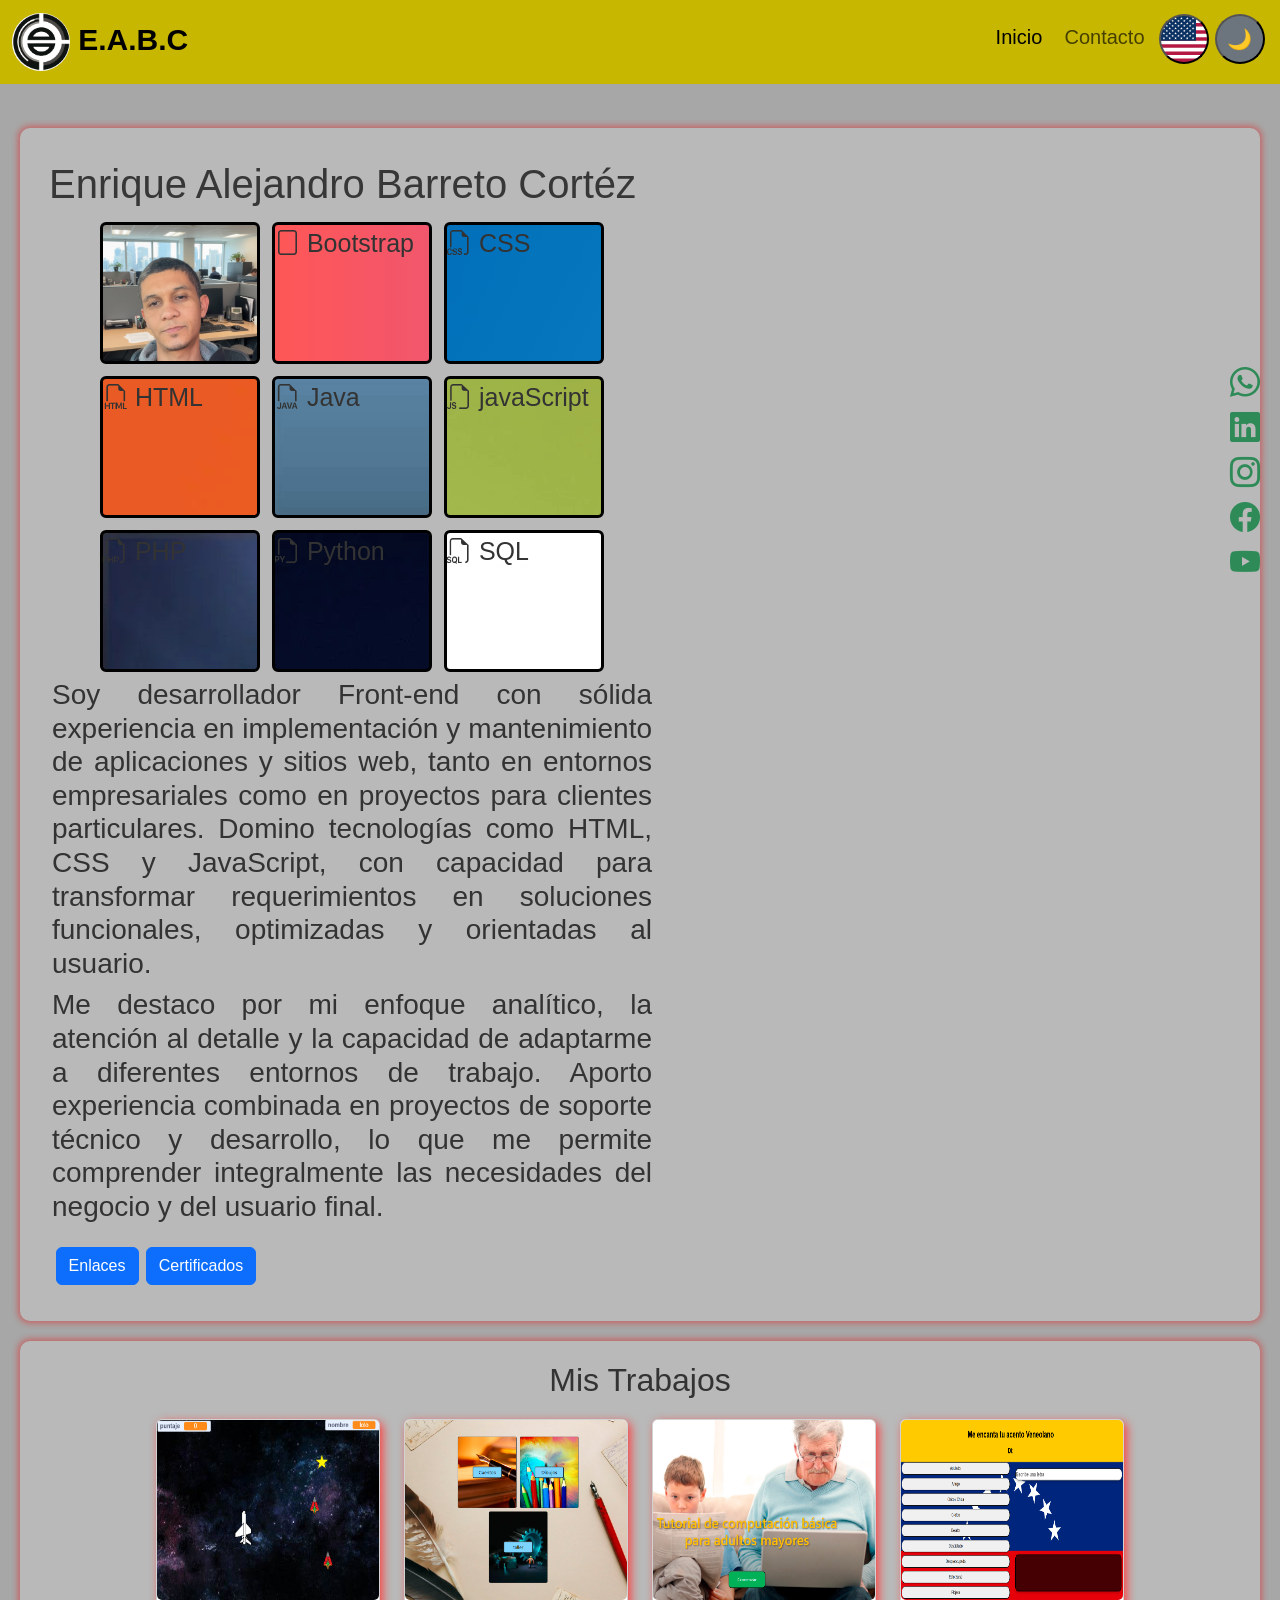
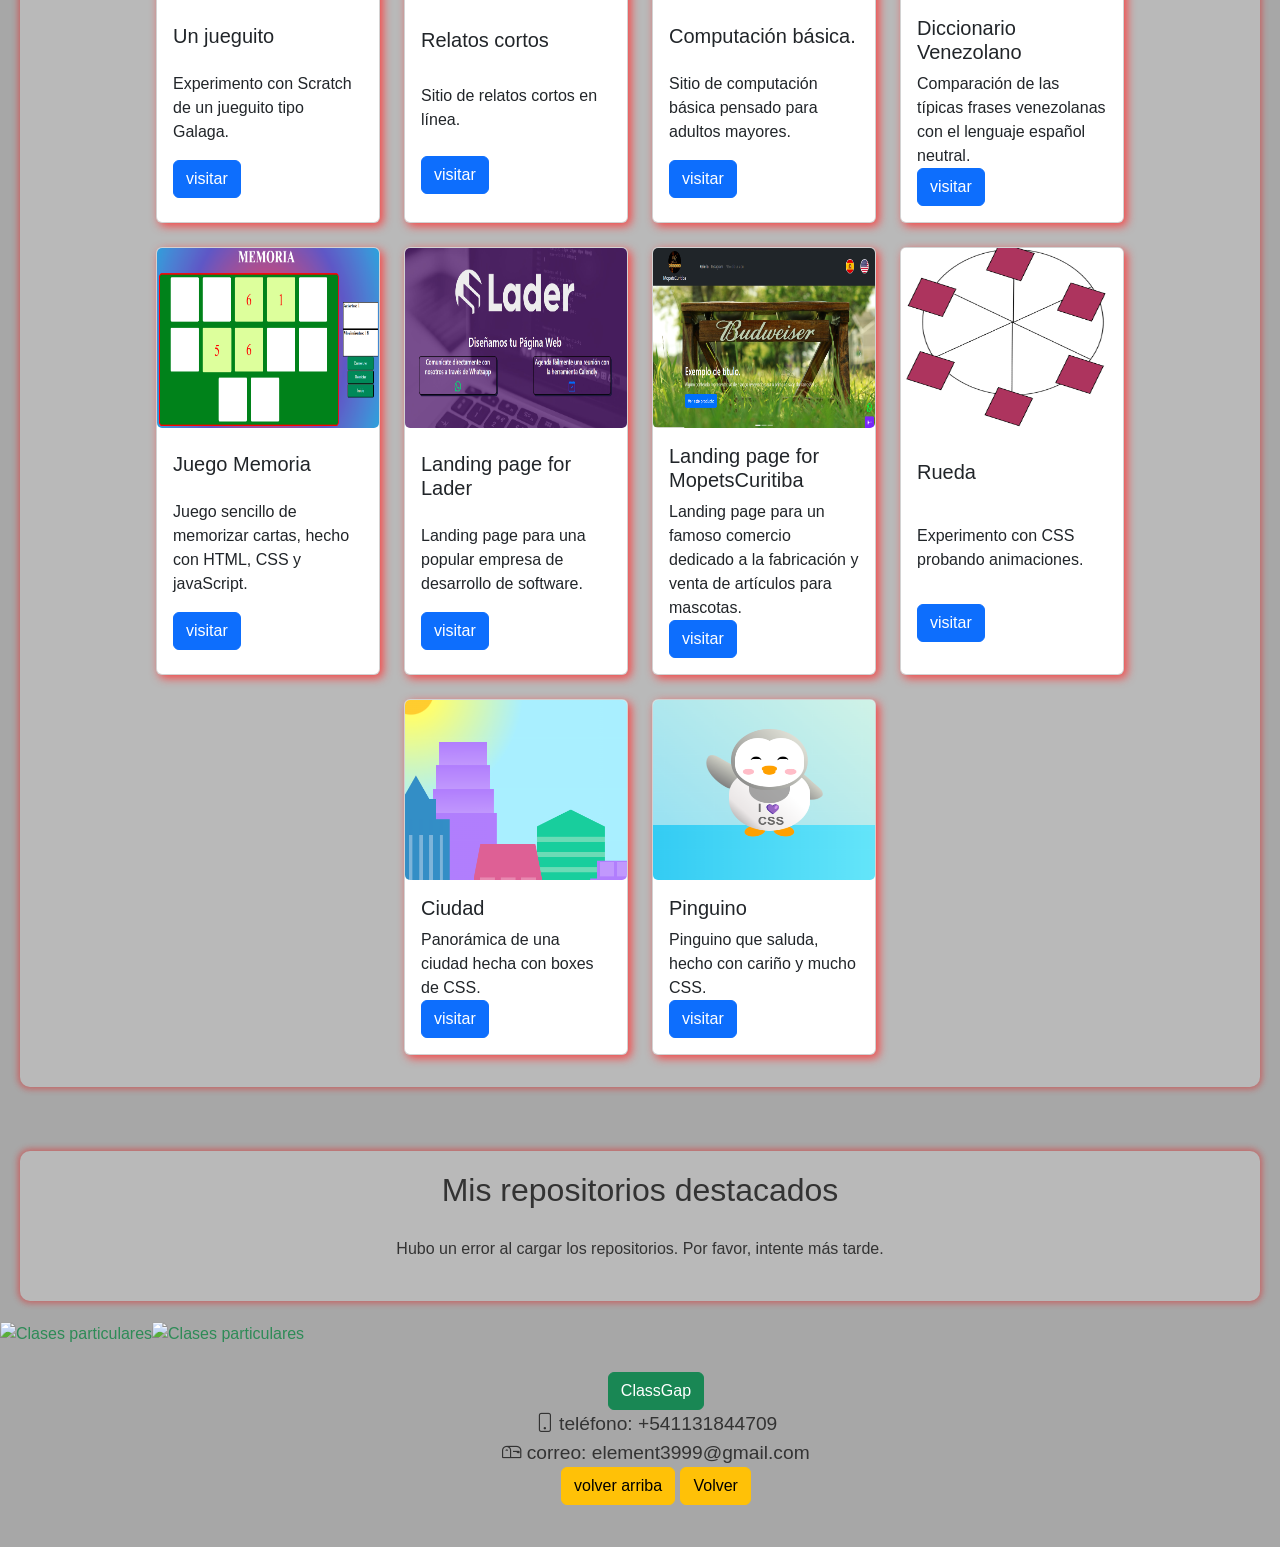
==== index.html @ e2056d9a "segunda actualización miércoles 10/12" ====
<!DOCTYPE html>
<html lang="en">
<head>
    <meta charset="UTF-8">
    <meta name="viewport" content="width=device-width, initial-scale=1.0">
    <meta http-equiv="X-UA-Compatible" content="IE=edge">
    <meta name="author" content="Enrique Alejandro Gregorio Barreto Cortez">
    <meta name="description" content="portafolio">
    <link rel="shortcut icon" href="./img/logoparami2.jpg">
    <link rel="stylesheet" href="https://cdn.jsdelivr.net/npm/bootstrap@5.2.2/dist/css/bootstrap.min.css" integrity="sha384-Zenh87qX5JnK2Jl0vWa8Ck2rdkQ2Bzep5IDxbcnCeuOxjzrPF/et3URy9Bv1WTRi" crossorigin="anonymous">
    <link rel="stylesheet" href="https://cdnjs.cloudflare.com/ajax/libs/hint.css/2.7.0/hint.min.css">
    <link rel="stylesheet" href="https://fonts.googleapis.com/css?family=Lobster" type="text/css">
    <link rel="stylesheet" href="https://fonts.googleapis.com/css?family=Finger Paint" type="text/css">
    <link rel="stylesheet" href="https://use.fontawesome.com/releases/v5.8.1/css/all.css" integrity="sha384-50oBUHEmvpQ+1lW4y57PTFmhCaXp0ML5d60M1M7uH2+nqUivzIebhndOJK28anvf" crossorigin="anonymous">
    <link rel="stylesheet" href="https://cdn.jsdelivr.net/npm/bootstrap-icons@1.10.4/font/bootstrap-icons.css">
    <link rel="stylesheet" href="./css/estilos.css" type="text/css">
	<!-- Google tag (gtag.js) -->
	<script async src="https://www.googletagmanager.com/gtag/js?id=G-MEVYD2D6H7"></script>
	<script>
  		window.dataLayer = window.dataLayer || [];
  		function gtag(){dataLayer.push(arguments);}
  		gtag('js', new Date());

  		gtag('config', 'G-MEVYD2D6H7');
	</script>
  <style>
    .eng, .esp, .claroscuro{
      width: 50px;
      height: 50px;
      border-radius: 50%;
    }
    .eng{
      background: url('./img/flag-usa.svg');
      background-size: cover;
    }
    .esp{
      background: url('./img/flag-spain.svg');
    }
  </style>
    <title>Portafolio</title>
</head>
<body>
    <header>
      <nav class="navbar navbar-expand-lg">
        <div class="container-fluid">
          <a class="navbar-brand logo" href="#"><img class="logo" src="./img/logoparami2.jpg" width="7%" alt="logo"> E.A.B.C <!--<span class="kikeesponja">(kikeEsponja)</span>--> </a>
          <button class="navbar-toggler" type="button" data-bs-toggle="collapse" data-bs-target="#navbarNav" aria-controls="navbarNav" aria-expanded="false" aria-label="Toggle navigation">
            <span class="navbar-toggler-icon"></span>
          </button>
          <div class="collapse navbar-collapse" id="navbarNav" style="justify-content: flex-end;">
            <ul class="navbar-nav">
              <li class="nav-item">
                <a class="nav-link active" aria-current="page" href="#">Inicio</a>
              </li>
              <li class="nav-item">
                <a class="nav-link" href="#contacto">Contacto</a>
              </li>
              <li class="nav-item">
                <button type="button" class="eng" id="eng" title="eng"></button>
                <!--<small>español</small>-->
              </li>
              <!--<li class="nav-item">
                <button class="esp" id="esp"></button>
                <small>inglés</small>
              </li>-->
              <li class="nav-item">
                <button id="theme-toggle" class="claroscuro bg-secondary"> 🌞 </button>
                <!--<small>claro/oscuro</small>-->
              </li>
            </ul>
          </div>
        </div>
      </nav>
    </header>

    <section class="presentacion" id="inicio">        	
        <div class="sobremi">
          	<h1>Enrique Alejandro Barreto Cortéz</h1>
          	<div class="tecnologias">
				      <div class="bg-foto techs" id="foto">
          			<!--<p class="bi bi-file filetype"> kikeEsponja</p>-->
          			<div class="loader-container">
          			  <!--<div class="loader bootstrap"></div>-->
          			  <!--<span class="percentage" id="percentage-bootstrap">0%</span>-->
          			</div>
          		</div>	
          		<div class="bg-bootstrap techs" id="bootstrap">
          			<p class="bi bi-file filetype"> Bootstrap</p>
          			<div class="loader-container">
          			  <!--<div class="loader bootstrap"></div>-->
          			  <!--<span class="percentage" id="percentage-bootstrap">0%</span>-->
          			</div>
          		</div>	
          		<div class="bg-css techs">
          		  <p class="bi bi-filetype-css filetype"> CSS</p>
          		  <div class="loader-container">
          		    <!--<div class="loader css"></div>-->
          		    <!--<span class="percentage" id="percentage-css">0%</span>-->
          		  </div>
          		</div>	
          		<div class="bg-html techs">
          		    <p class="bi bi-filetype-html filetype"> HTML</p>
          		    <div class="loader-container">
          		      <!--<div class="loader html"></div>-->
          		      <!--<span class="percentage" id="percentage-html">0%</span>-->
          		    </div>
          		</div>	
          		<div class="bg-java techs">
          		  <p class="bi bi-filetype-java filetype"> Java</p>
          		  <div class="loader-container">
          		    <!--<div class="loader java"></div>-->
          		    <!--<span class="percentage" id="percentage-java">0%</span>-->
          		  </div>
          		</div>	
          		<div class="bg-js techs">
          		  <p class="bi bi-filetype-js filetype"> javaScript</p>
          		  <div class="loader-container">
          		    <!--<div class="loader js"></div>-->
          		    <!--<span class="percentage" id="percentage-js">0%</span>-->
          		  </div>
          		</div>	
          		<div class="bg-php techs">
          		  <p class="bi bi-filetype-php filetype"> PHP</p>
          		  <div class="loader-container">
          		    <!--<div class="loader php"></div>-->
          		    <!--<span class="percentage" id="percentage-php">0%</span>-->
          		  </div>
          		</div>	
          		<div class="bg-py techs">
          		  <p class="bi bi-filetype-py filetype"> Python</p>
          		  <div class="loader-container">
          		    <!--<div class="loader py"></div>-->
          		    <!--<span class="percentage" id="percentage-py">0%</span>-->
          		  </div>
          		</div>	
          		<div class="bg-sql techs">
          		  <p class="bi bi-filetype-sql filetype"> SQL</p>
          		  <div class="loader-container">
          		    <!--<div class="loader sql"></div>-->
          		    <!--<span class="percentage" id="percentage-sql">0%</span>-->
          		  </div>
          		</div>
          		<h3>Soy desarrollador Front-end <span class="desaparece">con sólida experiencia en implementación y mantenimiento de aplicaciones y sitios web, tanto en entornos empresariales como en proyectos para clientes particulares. Domino tecnologías como HTML, CSS y JavaScript, con capacidad para transformar requerimientos en soluciones funcionales, optimizadas y orientadas al usuario.</h3>	
          		<h3>Me destaco por mi enfoque analítico, la atención al detalle y la capacidad de adaptarme a diferentes entornos de trabajo. Aporto experiencia combinada en proyectos de soporte técnico y desarrollo, lo que me permite comprender integralmente las necesidades del negocio y del usuario final.</h3>	
          		<!--<h3>Comprometido con la calidad del software, la mejora continua y la entrega de resultados confiables dentro de plazos establecidos.</h3>
          		<h3>Apasionado por la tecnología, orientado a la mejora continua, constante aprendizaje y crecimiento profesional</span>.</h3> 
          		<h3>Actualmente manejo tecnologías como <span id="tech"></span> y estoy tomando capacitaciones en <span id="cursos"></span> para sumar a mis habilidades.</h3>-->
          	</div>
        </div>

        <div class="botones-modal-enlaces">
          <!-- Button trigger enlaces -->
            <button class="btn btn-primary" type="button" data-bs-toggle="collapse" data-bs-target="#collapseWidthExample" aria-expanded="false" aria-controls="collapseWidthExample">
              Enlaces
            </button>

          <!-- Button trigger modal -->
          <button type="button" class="btn btn-primary" data-bs-toggle="modal" data-bs-target="#exampleModal">
            Certificados
          </button>
        </div>

        <!-- ENLACES -->
        <div>
            <div class="collapse collapse-horizontal" id="collapseWidthExample">
              <div class="card card-body text-dark enlaces">
                <ul>
                  <li><a href="./html/historia.html">Mi historia</a></li>
                  <li><a href="./html/estudios.html">Información académica</a></li>
                  <li><a href="./html/libros.html">Mis manuscritos</a></li>
                </ul>
              </div>
            </div>
        </div>
        
        <!-- MODAL -->
        <div class="modal fade" id="exampleModal" tabindex="-1" aria-labelledby="exampleModalLabel" aria-hidden="true">
            <div class="modal-dialog">
                <div class="modal-content">
                    <div class="modal-header">
                        <h1 class="modal-title fs-5 text-dark" id="exampleModalLabel">Certificados</h1>
                        <button type="button" class="btn-close" data-bs-dismiss="modal" aria-label="Close"></button>
                    </div>
                    <div class="modal-body text-dark certificados">
                      <ul>
                        <a href="https://www.freecodecamp.org/certification/kikeesponja/responsive-web-design" target="_blank"><li>Responsive Web Design Certification</li></a>
                        <a href="https://www.efset.org/cert/Dpoxwh" target="_blank"><li>English Certification</li></a>
                        <a href="https://talently.tech/certification/be0c3ff1-5a01-4c3d-aad7-520bfe877e5e" target="_blank"><li>Javascript Certification</li></a>
                        <a href="https://talently.tech/certification/132f6849-99f0-4b83-ba15-9d6339206228" target="_blank"><li>SQL Certification</li></a>
                        <a href="https://talently.tech/certification/f5491132-3129-4d76-aa33-2c187afa4b7f" target="_blank"><li>nodeJs Certification</li></a>
                        <a href="https://talently.tech/certification/21ad2c6d-1d71-4246-b7c0-c0d7d41ab40f" target="_blank"><li>PHP Certification</li></a>
                        
                      </ul>
                    </div>
                    <div class="modal-footer">
                        <!--<button type="button" class="btn btn-secondary" data-bs-dismiss="modal">Close</button>-->
                        <!--<button type="button" class="btn btn-primary">Aceptar</button>-->
                    </div>
                </div>
            </div>
        </div>

        <!-- MODAL DOS -->
        <div class="modal fade" id="exampleModal1" tabindex="-1" aria-labelledby="exampleModalLabel" aria-hidden="true">
            <div class="modal-dialog">
                <div class="modal-content">
                    <div class="modal-header">
                        <h1 class="modal-title fs-5 text-dark" id="exampleModalLabel">Información Personal</h1>
                        <button type="button" class="btn-close" data-bs-dismiss="modal" aria-label="Close"></button>
                    </div>
                    <div class="modal-body text-dark certificados">
                      <ul>
                        <li>Nombre: Enrique Alejandro Gregorio Barreto Cortéz</li>
                        <li>Edad: 43 años</li>
                        <li>Género: Masculino</li>
                        <li>Título: Licenciado en administración industrial</li>
                        <li>Ocupación: Desarrollador Web</li>
                        <li>Ubicación: Argentina, Buenos Aires</li>
                      </ul>
                    </div>
                    <div class="modal-footer">
                        <button type="button" class="btn btn-secondary" data-bs-dismiss="modal">Cerrar</button>
                        <!--<button type="button" class="btn btn-primary">Aceptar</button>-->
                    </div>
                </div>
            </div>
        </div>
    </section>

    <!-- TRABAJOS -->
    <section>
        <h2 class="text-center">Mis Trabajos</h2>
        <div class="card-container">
            <div class="card">
              <img src="./img/jueguito.png" alt="...">
              <div class="card-body text-dark">
                <h5 class="card-title text-dark">Un jueguito</h5>
                <p class="card-text">Experimento con Scratch de un jueguito tipo Galaga.</p>
                <a href="./html/des/index.html" class="btn btn-primary" target="_blank">visitar</a>
              </div>
            </div>

            <div class="card">
              <img src="./img/relatos_2.png" alt="...">
              <div class="card-body text-dark">
                <h5 class="card-title text-dark">Relatos cortos</h5>
                <p class="card-text">Sitio de relatos cortos en línea.</p>
                <a href="https://kikeesponjastories.netlify.app/" class="btn btn-primary" target="_blank">visitar</a>
              </div>
            </div>
            <div class="card">
              <img src="./img/curso_grandes.png" alt="...">
              <div class="card-body text-dark">
                <h5 class="card-title text-dark">Computación básica.</h5>
                <p class="card-text">Sitio de computación básica pensado para adultos mayores.</p>
                <a href="https://cursograndes.netlify.app/" class="btn btn-primary" target="_blank">visitar</a>
              </div>
            </div>
            <div class="card">
              <img src="./img/diccven.png" alt="...">
              <div class="card-body text-dark">
                <h5 class="card-title text-dark">Diccionario Venezolano</h5>
                <p class="card-text">Comparación de las típicas frases venezolanas con el lenguaje español neutral.</p>
                <a href="https://dicespven.netlify.app/" class="btn btn-primary" target="_blank">visitar</a>
              </div>
            </div>
            <div class="card">
              <img src="./img/memocartas.png" alt="...">
              <div class="card-body text-dark">
                <h5 class="card-title text-dark">Juego Memoria</h5>
                <p class="card-text">Juego sencillo de memorizar cartas, hecho con HTML, CSS y javaScript.</p>
                <a href="https://memocartas.netlify.app/" class="btn btn-primary" target="_blank">visitar</a>
              </div>
            </div>
            <div class="card">
              <img src="./img/lader.png" alt="...">
              <div class="card-body text-dark">
                <h5 class="card-title text-dark">Landing page for Lader</h5>
                <p class="card-text">Landing page para una popular empresa de desarrollo de software.</p>
                <a href="https://laderland.netlify.app/" class="btn btn-primary" target="_blank">visitar</a>
              </div>
            </div>
            <div class="card">
              <img src="./img/mopets.png" alt="...">
              <div class="card-body text-dark">
                <h5 class="card-title text-dark">Landing page for MopetsCuritiba</h5>
                <p class="card-text">Landing page para un famoso comercio dedicado a la fabricación y venta de artículos para mascotas.</p>
                <a href="https://mopetschuchu.netlify.app/" class="btn btn-primary" target="_blank">visitar</a>
              </div>
            </div>
            <div class="card">
              <img src="./img/rueda.png" alt="...">
              <div class="card-body text-dark">
                <h5 class="card-title text-dark">Rueda</h5>
                <p class="card-text">Experimento con CSS probando animaciones.</p>
                <a href="./html/rueda.html" class="btn btn-primary" target="_blank">visitar</a>
              </div>
            </div>
            <div class="card">
              <img src="./img/ciudad.png" alt="...">
              <div class="card-body text-dark">
                <h5 class="card-title text-dark">Ciudad</h5>
                <p class="card-text">Panorámica de una ciudad hecha con boxes de CSS.</p>
                <a href="./html/ciudad.html" class="btn btn-primary" target="_blank">visitar</a>
              </div>
            </div>
            <div class="card">
              <img src="./img/pinguino.png" alt="...">
              <div class="card-body text-dark">
                <h5 class="card-title text-dark">Pinguino</h5>
                <p class="card-text">Pinguino que saluda, hecho con cariño y mucho CSS.</p>
                <a href="./html/pinguino.html" class="btn btn-primary" target="_blank">visitar</a>
              </div>
            </div>
        </div>
    </section>
    <br>

    <section id="repositorios" class="repositorios">
      <h2 class="text-center">Mis repositorios destacados</h2>
      <div class="repos-container" id="repos-container"></div>
    </section>

    <!-- CARRUSEL
    <section class="carrusel">
        <div id="carouselExampleAutoplaying" class="carousel slide" data-bs-ride="carousel">
            <div class="carousel-inner">
              <div class="carousel-item active">
                <div class="espacioUno">
                  <div class="textoUno">
                      <h2>Hacemos realidad la transformación empresarial</h2>
                      <p>Con nuestro equipo de expertos combinamos nuestra audacia y conocimientos prácticos para ofrecerles nuestros servicios de consultoría para el crecimiento y eficiencia de su organización</p>
                  </div>
                  <div>
                      <img src="img/html.png" class="img-carrusel" alt="html">
                  </div>
                </div>
              </div>
              <div class="carousel-item">
                <div class="espacioUno">
                  <div class="textoUno">
                      <h2>"Excelencia Tecnológica: Líderes indiscutibles en desarrollo de software"</h2>
                      <p>trabajamos en base a una estrategia incremental elaborada bajo distintas metodologías y marcos de trabajo ágil, dependiendo de la naturaleza de cada proyecto.</p>
                  </div>
                  <div>
                      <img src="img/css.webp" class="img-carrusel" alt="css">
                  </div>
                </div>
              </div>
              <div class="carousel-item">
                <div class="espacioUno">
                  <div class="textoUno">
                      <h2>"Expertos en creación de sitios web y mobile: Somos la elección adecuada para Ti"</h2>
                      <p>Con nuestro equipo de expertos combinamos nuestra audacia y conocimientos prácticos para ofrecerles nuestros servicios de consultoría para el crecimiento y eficiencia de su organización.</p>
                  </div>
                  <div>
                      <img src="img/js.jpeg" class="img-carrusel" alt="js">
                  </div>
                </div>
              </div>
            </div>
            <button class="carousel-control-prev" type="button" data-bs-target="#carouselExampleAutoplaying" data-bs-slide="prev">
              <span class="carousel-control-prev-icon" aria-hidden="true"></span>
              <span class="visually-hidden">Previous</span>
            </button>
            <button class="carousel-control-next" type="button" data-bs-target="#carouselExampleAutoplaying" data-bs-slide="next">
              <span class="carousel-control-next-icon" aria-hidden="true"></span>
              <span class="visually-hidden">Next</span>
            </button>
          </div>
          <div>
            <button type="button" class="btn btn-danger mas-info" data-bs-target="#exampleModal1" data-bs-toggle="modal">More Information</button>
          </div>
    </section>-->

    <aside class="text-primary">
    	  <a title="social-icon" target="_blank" href="https://wa.me/+5491131844709?text=Hola,%20estoy%20interesado%20en%20contactarte."><i class="bi bi-whatsapp"></i><!--<img src="ruta/a/tu/imagen/whatsapp.png" alt="WhatsApp">--></a>
      	<a title="social-icon" href="http://linkedin.com/in/enrique-barreto-749077265" target="_blank"><i class="bi bi-linkedin"></i></a>
      	<a title="social-icon" href="https://www.instagram.com/kike.esponja/" target="_blank"><i class="bi bi-instagram"></i></a>
      	<a title="social-icon" href="https://www.facebook.com/profile.php?id=61552678348869" target="_blank"><i class="bi bi-facebook"></i></a>
      	<a title="social-icon" href="https://www.youtube.com/channel/UCM_7tBVCY5EQtmoK66QOEQw" target="_blank"><i class="bi bi-youtube"></i></a>
    </aside>

    <!--<div class="formulario">
      <form action="./html/mensaje.php" method="POST" id="formulario">
        <h3>Contáctate conmigo.</h3>
        <br>
        <label for="nombre">Nombre</label>
        <input type="text" name="nombre" id="nombre" required>
        <label for="correo">Correo</label>
        <input type="email" name="correo" id="correo" required>
        <label for="telefono">teléfono</label>
        <input type="tel" name="telefono" id="telefono" required>
        <label for="mensaje">Deja un mensaje</label>
        <textarea id="mensaje" name="mensaje"></textarea>
        <button type="submit" class="btn btn-success">Enviar</button>
      </form>
    </div>-->

  	<div class="tusclases">
    	<div id="my_tutor_widget" data-tutor="enrique-barreto2865333" data-domain="https://www.tusclases.com.ar" data-cdn="https://d13nnzzfr74buh.cloudfront.net/" data-css-version="760">
   			<a href="https://www.tusclases.com.ar" target="_blank"><img src="https://d13nnzzfr74buh.cloudfront.net/i/logo_tusclases_v3@2x.png" width="100" height="38" alt="Clases particulares" /></a>
		  </div>
      <div id="my_tutor_reviews_widget" data-tutor="enrique-barreto2865333" data-domain="https://www.tusclases.com.ar" data-cdn="https://d13nnzzfr74buh.cloudfront.net/" data-css-version="760">
   			<a href="https://www.tusclases.com.ar" target="_blank"><img src="https://d13nnzzfr74buh.cloudfront.net/i/logo_tusclases_v3@2x.png" width="100" height="38" alt="Clases particulares" /></a>
		  </div>
  	</div>
    <footer>
      	<div id="contacto">
        	<ul class="text-center">
              	<a class="btn btn-success" target="_blank" href="https://www.classgap.com/me/enrique-barreto-770886">ClassGap</a>
          		<li class="bi bi-phone"> teléfono: +541131844709</li>
          		<li class="bi bi-mailbox"> correo: element3999@gmail.com</li>
          		<a href="#inicio" class="btn btn-warning"><li>volver arriba</li></a>
              <button class="btn btn-warning" id="volver">Volver</button>
              <!--<button class="btn btn-warning" id="main">Página principal</button>-->
        	</ul>
    	</div>
    </footer>
  	<!-- Tusclases Booking v.1.0.1. Copy this code and paste in your HTML -->
	<script>
		(function (i, s, o, g, a, m){
    		a = s.createElement(o), m = s.getElementsByTagName(o)[0];
    		a.async = 1;
    		a.src = g;
    		m.parentNode.insertBefore(a, m)
		}(window, document, 'script', 'https://d13nnzzfr74buh.cloudfront.net/widget_jq.min.js?v=748'));
	</script>
	<!-- End Widget -->
  	
  	<!-- Tusclases Reviews v.1.0.1. Copy this code and paste in your HTML -->
	<script>
		(function (i, s, o, g, a, m){
    		a = s.createElement(o), m = s.getElementsByTagName(o)[0];
    		a.async = 1;
    		a.src = g;
    		m.parentNode.insertBefore(a, m)
		}(window, document, 'script', 'https://d13nnzzfr74buh.cloudfront.net/widget-reviews_jq.min.js?v=748'));
	</script>
	<!-- End Widget -->
    <script src="./js/index.js"></script>
    <script>
      /*let percentageElementBootstrap = document.getElementById("percentage-bootstrap");
      let percentageBootstrap = 0;

      function increasePercentageBootstrap() {
        if (percentageBootstrap <= 90) {
          percentageElementBootstrap.innerText = percentageBootstrap + "%";
          percentageBootstrap++;
        }
      }

      let intervalBootstrap = setInterval(() => {
        increasePercentageBootstrap();
        if (percentageBootstrap > 90) {
          clearInterval(intervalBootstrap); // Detener cuando llegue al 100%
        }
      }, 19);

      let percentageElementHtml = document.getElementById("percentage-html");
      let percentageHtml = 0;

      function increasePercentageHtml() {
        if (percentageHtml <= 100) {
          percentageElementHtml.innerText = percentageHtml + "%";
          percentageHtml++;
        }
      }

      let intervalHtml = setInterval(() => {
        increasePercentageHtml();
        if (percentageHtml > 100) {
          clearInterval(intervalHtml); // Detener cuando llegue al 100%
        }
      }, 19);

      let percentageElementCss = document.getElementById("percentage-css");
      let percentageCss = 0;

      function increasePercentageCss() {
        if (percentageCss <= 100) {
          percentageElementCss.innerText = percentageCss + "%";
          percentageCss++;
        }
      }

      let intervalCss = setInterval(() => {
        increasePercentageCss();
        if (percentageCss > 100) {
          clearInterval(intervalCss); // Detener cuando llegue al 100%
        }
      }, 19);

      let percentageElementJava = document.getElementById("percentage-java");
      let percentageJava = 0;

      function increasePercentageJava() {
        if (percentageJava <= 30) {
          percentageElementJava.innerText = percentageJava + "%";
          percentageJava++;
        }
      }

      let intervalJava = setInterval(() => {
        increasePercentageJava();
        if (percentageJava > 30) {
          clearInterval(intervalJava); // Detener cuando llegue al 100%
        }
      }, 19);

      let percentageElementJs = document.getElementById("percentage-js");
      let percentageJs = 0;

      function increasePercentageJs() {
        if (percentageJs <= 75) {
          percentageElementJs.innerText = percentageJs + "%";
          percentageJs++;
        }
      }

      let intervalJs = setInterval(() => {
        increasePercentageJs();
        if (percentageJs > 75) {
          clearInterval(intervalJs); // Detener cuando llegue al 100%
        }
      }, 19);

      let percentageElementPhp = document.getElementById("percentage-php");
      let percentagePhp = 0;

      function increasePercentagePhp() {
        if (percentagePhp <= 50) {
          percentageElementPhp.innerText = percentagePhp + "%";
          percentagePhp++;
        }
      }

      let intervalPhp = setInterval(() => {
        increasePercentagePhp();
        if (percentagePhp > 80) {
          clearInterval(intervalPhp); // Detener cuando llegue al 100%
        }
      }, 19);

      let percentageElementPy = document.getElementById("percentage-py");
      let percentagePy = 0;

      function increasePercentagePy() {
        if (percentagePy <= 30) {
          percentageElementPy.innerText = percentagePy + "%";
          percentagePy++;
        }
      }

      let intervalPy = setInterval(() => {
        increasePercentagePy();
        if (percentagePy > 30) {
          clearInterval(intervalPy); // Detener cuando llegue al 100%
        }
      }, 19);

      let percentageElementSql = document.getElementById("percentage-sql");
      let percentageSql = 0;

      function increasePercentageSql() {
        if (percentageSql <= 25) {
          percentageElementSql.innerText = percentageSql + "%";
          percentageSql++;
        }
      }

      let intervalSql = setInterval(() => {
        increasePercentageSql();
        if (percentageSql > 25) {
          clearInterval(intervalSql); // Detener cuando llegue al 100%
        }
      }, 19);*/

      const volver = document.getElementById('volver');
      volver.addEventListener('click', ()=>{
        window.history.back();
      });

      /*const pagPrincipal = document.getElementById('main');
		    pagPrincipal.addEventListener('click', () => {
			  window.location.href = '../../vistas/profes.html';
		  });*/
    </script>
    <script src="https://cdnjs.cloudflare.com/ajax/libs/gsap/3.12.2/gsap.min.js"></script>
    <script>
      document.addEventListener('DOMContentLoaded', () => {
        gsap.from('.logo', { opacity:0, y: -50, duration: 1, ease: 'bounce'});
        gsap.from('h1', { opacity:0, x: -100, duration: 1.5, delay: 0.5});
      });
    </script>
    <script src="https://unpkg.com/scrollreveal"></script>
    <script>
      document.addEventListener('DOMContentLoaded', () => {
        ScrollReveal().reveal('.botones-modal-enlaces', {delay: 500});
        ScrollReveal().reveal('.card-container .card', {duration: 1000, origin: 'right', distance: '100px', interval: 200});
        ScrollReveal().reveal('.carrusel', {delay: 500});
        ScrollReveal().reveal('.formulario', {delay: 500});
        ScrollReveal().reveal('footer', {delay: 500});
      });
    </script>
    <script src="https://code.jquery.com/jquery-3.6.4.js" integrity="sha256-a9jBBRygX1Bh5lt8GZjXDzyOB+bWve9EiO7tROUtj/E=" crossorigin="anonymous"></script>
    <script src="https://cdn.jsdelivr.net/npm/@popperjs/core@2.11.6/dist/umd/popper.min.js" integrity="sha384-oBqDVmMz9ATKxIep9tiCxS/Z9fNfEXiDAYTujMAeBAsjFuCZSmKbSSUnQlmh/jp3" crossorigin="anonymous"></script>
    <script src="https://cdn.jsdelivr.net/npm/bootstrap@5.2.2/dist/js/bootstrap.bundle.min.js" integrity="sha384-OERcA2EqjJCMA+/3y+gxIOqMEjwtxJY7qPCqsdltbNJuaOe923+mo//f6V8Qbsw3" crossorigin="anonymous"></script>
</body>
</html>
---- css/estilos.css ----
*{
    margin:0;
    padding: 0;
    box-sizing: border-box;
}
:root{
    --text-color: #333;
    --bg-color: #a7a7a7;
    --primary-color: #007bff;
}

[data-theme="dark"]{
    --text-color: #f5f5f5;
    --bg-color: #121212;
    --primary-color: #bb86fc;
}

p{
    margin: 0;
}
body{
    margin-top: 10%; /*usar con el header fijo */
    /*background: #222222;*/
    color: var(--text-color);
    font-family: 'Montserrat', sans-serif;
    --bg-gradient-light: linear-gradient(135deg, #5a5a5a, #e0eafc);
    --bg-gradient-dark: linear-gradient(135deg, #2c3e50, #4ca1af);
    background: var(--bg-color);
    transition: background 0.3s ease, color 0.3 ease;
}
aside{
    display: flex;
    flex-direction: column;
    font-size: 30px;
    position: fixed;
    top:40%;
    right: 20px;
}
header{
    position: fixed;
    width: 100%;
    top:0;
}
section{
    padding: 20px;
    border-radius: 10px;
    margin: 20px;
    background: rgba(255, 255, 255, 0.205);
    box-shadow: 0 0 6px 2px #e9121275;
}
.loader-container {
    position: relative;
    display: flex;
    justify-content: center;
    align-items: center;
    width: 100px;
    height: 100px;
    overflow: hidden;
}
.loader {
    position: absolute;
    left: 0;
    background: #31af51;
    width: 30px;
    height: 100%;
    border: 2px solid #ddd;
    animation: spin 2s linear alternate;
}
.bootstrap{
    background: #3fb2e7;
    bottom: 0;
    height: 90%;
}
.java, .py{
    background: orange;
    bottom: 0;
    height: 40%;
}
.js{
    background: #2a7be4;
    bottom: 0;
    height: 70%;
}
.php{
    background: #fccd32;
    bottom: 0;
    height: 50%;
}
.sql{
    background: red;
    bottom: 0;
    height: 20%;
}
.percentage {
    position: absolute;
    right: 0;
    font-size: 24px;
    font-weight: bold;
    color: #fff;
}
@keyframes spin {
    100% {
      transform: translateY(0%);
      background: #31af51;
    }
    0% {
      transform: translateY(100%);
      background: #ac2e2e;
    }
}
nav{
    background: #c8b700;
}
.navbar-nav{
    display: flex;
    justify-content: flex-end;
}
.navbar-nav > li{
    margin: 1%;
}
.logo{
    border-radius: 50%;
    font-size: 30px;
    font-weight: 600;
}
/*.presentacion{
    background: url("../img/enriquesvg.svg");
    background-size: 40%;
    background-repeat: no-repeat;
    background-position: right top;
}*/
.botones-modal-enlaces{
    display:flex;
    width: 30%;
    margin: 1%;
}
.botones-modal-enlaces > button{
    margin: 1%;
}
.certificados{
    display: flex;
    flex-direction: column;
}
.certificados > li, a{
    text-decoration: none;
    color: seagreen;
}
.sobremi{
    width: 95%;
    border-radius: 20px;
    margin: 1%;
    /*border: solid #e07676 6px;*/
    text-align: justify;
}
.sobremi > h3{
    margin: 1%;
}
@keyframes cambioTecnologia{
    0%{
        opacity: 1;
        transform: translateY(0);
    }
    25%{
        opacity: 0.75;
        transform: translateY(-10px);
    }
    50%{
        opacity: 0.5;
        transform: translateY(-20px);
    }
    75%{
        opacity: 0.25;
        transform: translateY(-30px);
    }
    100%{
        opacity: 0;
        transform: translateY(-40px);
    }
}
.animacion-cambio{
    animation: cambioTecnologia 0.5s ease-in-out;
}
.sobremi-texto{
    position: absolute;
    border: dashed #12338f 6px;
    border-radius: 20px  0px 20px 0px;
    width:35%;
    height: 200px;
    right: 0;
    top: 50rem;
    margin-right: 4%;
    text-align: end;
}
.sobremi-texto > form{
    display: flex;
    flex-direction: column;
    align-items: center;
}
.tecnologias{
    display: flex;
    flex-wrap: wrap;
    justify-content: center;
    width: 100%;
}
.tecnologias > div{
    border: solid black 3px; 
    width: 160px;
    height: 142px; 
    /*background: #666; */
    border-radius: 6px;
    margin: 1%;
    transition: 0.3s ease-in-out transform, 0.3s ease-in-out background-size, 0.3s ease-in-out background-position;
}
.tecnologias > div:hover{
    transform: scale(1.05);
    background-size: cover;
    background-position: center;
    cursor: pointer;
}
.bg-foto{
    background: url('../img/selfie_3.png');
    background-size: cover;
}
.bg-bootstrap{
    background: url('../img/colores-bootstrap-5.png');
}
.bg-css{
    background: url('../img/css.jpg');
}
.bg-html{
    background: url('../img/html5.webp');
}
.bg-java{
    background: url('../img/java.jpeg');
}
.bg-js{
    background: url('../img/javascript.png');
}
.bg-php{
    background: url('../img/php.webp');
}
.bg-py{
    background: url('../img/python.webp');
}
.bg-sql{
    background: url('../img/sql.jpeg');
}
.filetype{
    font-size: 25px;
}
.trabajos{
    background: url("./img/matrix.jpg");
    opacity: 0.5;
}
.card-container{
    display: flex;
    justify-content: center;
    flex-wrap: wrap;
}
.card{
    margin: 1%;
    width: 14rem;
    transition: 0.3s ease-in-out;
    box-shadow: 3px 3px 10px 0 #fa4444;
}
.card-body{
    display: flex;
    align-items: center;
    justify-content: flex-start;
    flex-wrap: wrap;
    width: 100%;
}
.enlaces{
    width: 50%;
}
.card > img{
    width: 100%;
    height: 180px;
    border-radius: 5px;
}
.youtube{
    font-size: 40px;
    margin: 0 0 0 5%;
}

.puntos{
    display: flex;
}
.t{
    width: 20px;
    height: 20px;
    border-radius: 50%;
    margin: 1%;
}
.espacioUno{
    flex-direction: column;
}
.espacioUno > div{
    display: flex;
    justify-content: center;
}
.img-carrusel{
    width: 50%;
    height: 600px;
    margin: 1%;
    border-radius: 10px;
}
.carrusel > div{
    display: flex;
    justify-content: center;
}
#contacto{
    margin: 2%;
    display: flex;
    justify-content: center;
}
#contacto > ul{
    list-style: none;
    font-size: larger;
}
.formulario{
    width: 40%;
    margin-left: auto;
    margin-right: auto;
}
form{
    display: flex;
    flex-direction: column;
    align-items: center;
}
input{
    width: 100%;
}

textarea{
    resize: none;
    width: 100%;
    height: 100px;
}
details, .story > p, .libros > p, ul{
    width: 75%;
    font-size: 20px;
}
/* HISTORIA */
.indice{
    display: flex;
    align-items: start;
    justify-content: flex-start;
}
.indice > ul{
    list-style: none;
    margin-bottom: 10%;
}
.tusclases{
	display:flex;
}
/* REPOSITORIOS */
.repos-container{
    display: flex;
    justify-content: center;
    flex-wrap: wrap;
    gap: 20px;
    padding: 20px;
}
.repo-card{
    width: 300px;
    border: 1px solid #ddd;
    border-radius: 10px;
    padding: 15px;
    background: #f9f9f9;
    box-shadow: 0 4px 6px rgba(0,0,0,0.1);
    transition: transform 0.2s ease;
    cursor: pointer;
}
.repo-card:hover{
    transform: translateY(-5px);
}
.repo-card h3{
    font-size: 0.9rem;
    margin-bottom: 10px;
}
.repo-card p{
    text-decoration: none;
    color: #007bff;
    font-weight: bold;
    transition: color 0.3s ease;
}
.repo-card a:hover{
    color: #0056b3;
}
@media (min-width:1500px) {
    .sobremi-texto{
        top: 65rem;
        /*height: 400px;*/
    }
}
@media screen and (max-width: 1330px) and (min-width: 700px) {
    .presentacion{
        background-size: 45%;
    }
    .sobremi{
        width: 50%;
    }
}
@media (max-width: 991px) {
    header{
        position: relative;
    }
    body{
        margin-top: 0;
    }
    .sobremi-texto{
        top: 45rem;
        /*height: 200px;*/
    }
}
@media screen and (max-width: 800px) and (min-width: 200px){
    .img-carrusel{
        height: 200px;
    }
    .sobremi-texto{
        top: 35rem;
        /*height: 200px;*/
    }
    .formulario{
        width: 75%;
    }
}
@media screen and (max-width:794px) and (min-width: 300px) {
    /*.sobremi-texto{
        /*sheight: 600px;
    }*/
}
@media screen and (max-width: 699px) and (min-width: 300px) {
    .presentacion{
        background-size: 50%;
    }
    .sobremi{
        width: 50%;
    }
}
@media screen and (max-width:500px) and (min-width:100px) {
    .presentacion{
        background-position: left top;
    }
    h1{
        margin-top: 16rem;
    }
    .sobremi{
        width: 95%;
    }
    .sobremi-texto{
        /*top: 8rem;
        height: 400px;*/
        display: none;
    }
    h1{
        margin-top: 2rem;
    }
    .img-carrusel{
        width: 100%;
    }
    .formulario{
        width: 90%;
    }
    .tecnologias > div{
        width: 80px;
        height: 80px; 
    }
    .filetype{
        font-size: 13px;
    }
}
@media(max-width: 414px){
    .card{
        width: 300px;
    }
    .kikeesponja{
        display: none;
    }
    h1{
        margin-top: 1rem;
    }
    .tusclases{
        flex-direction: column;
    }
}
@media screen and (max-width:350px) and (min-width:100px) {
    .desaparece{
        display: none;
    }
}
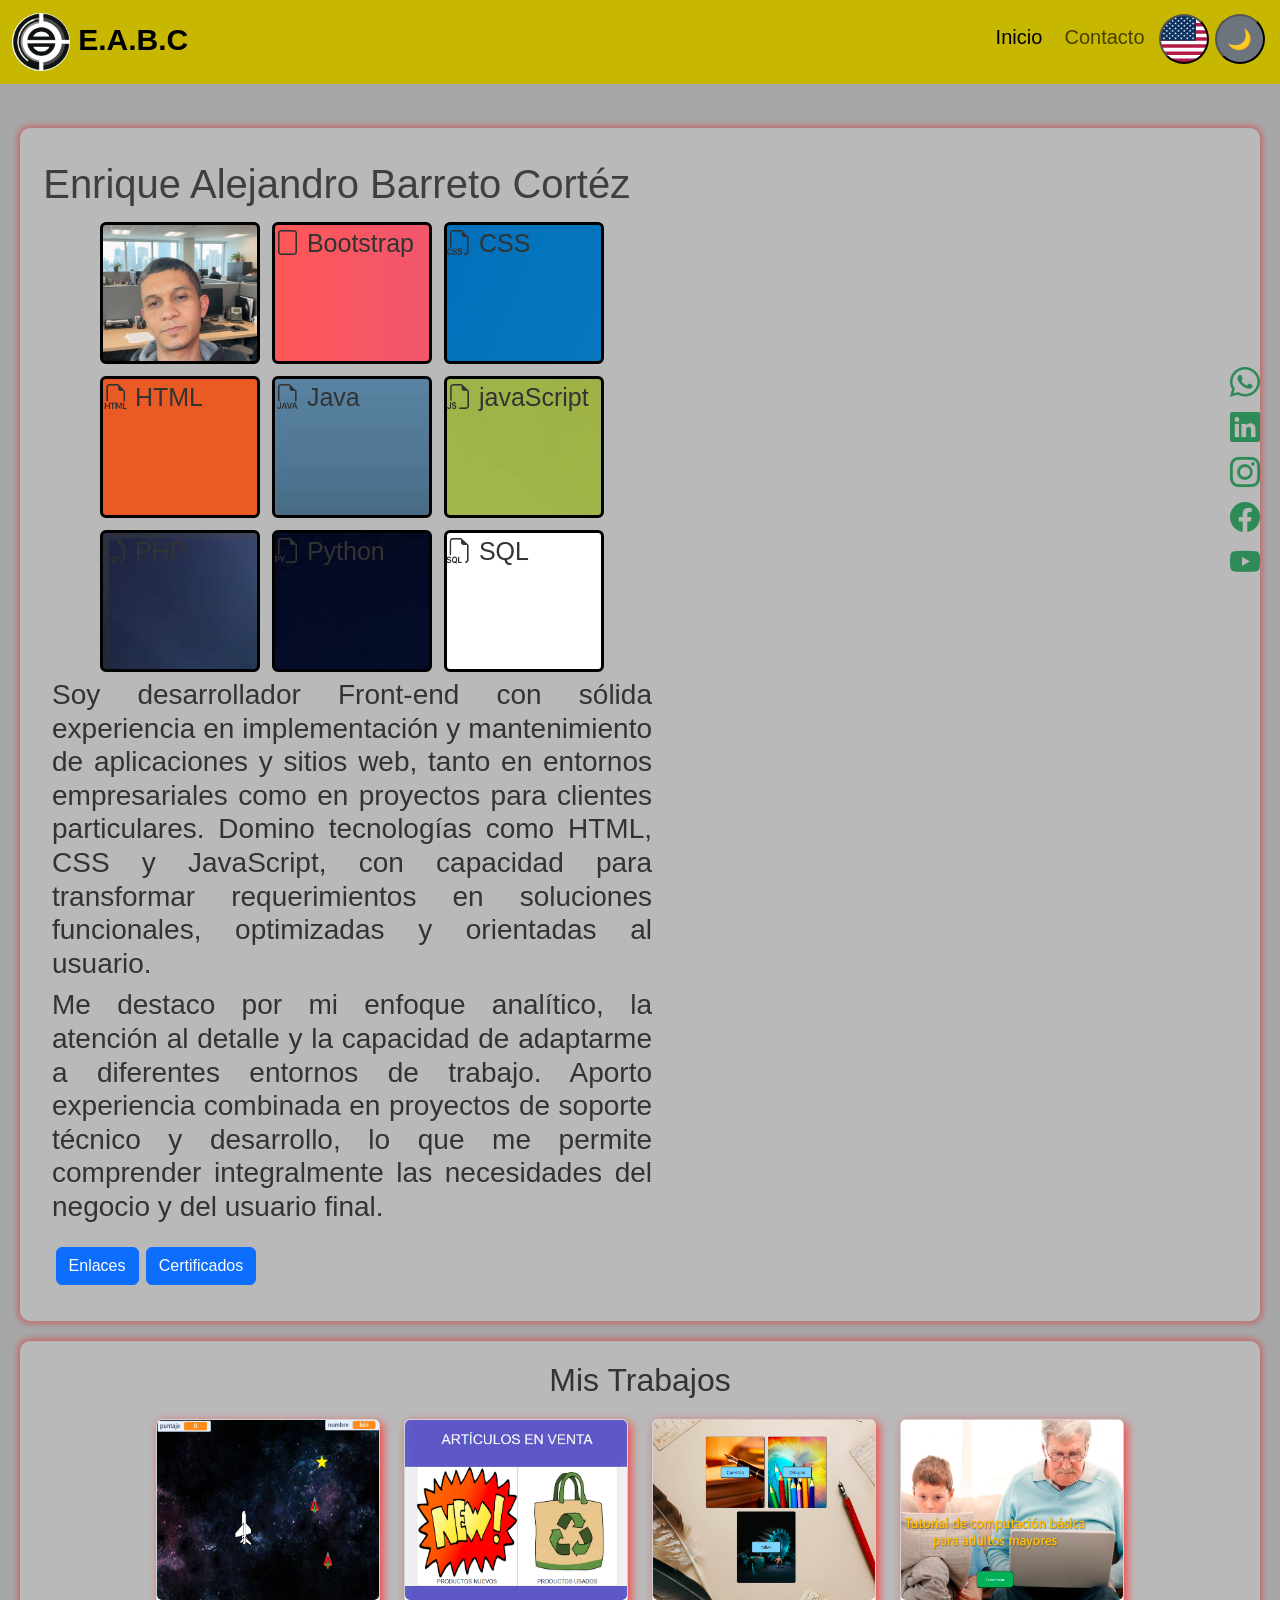
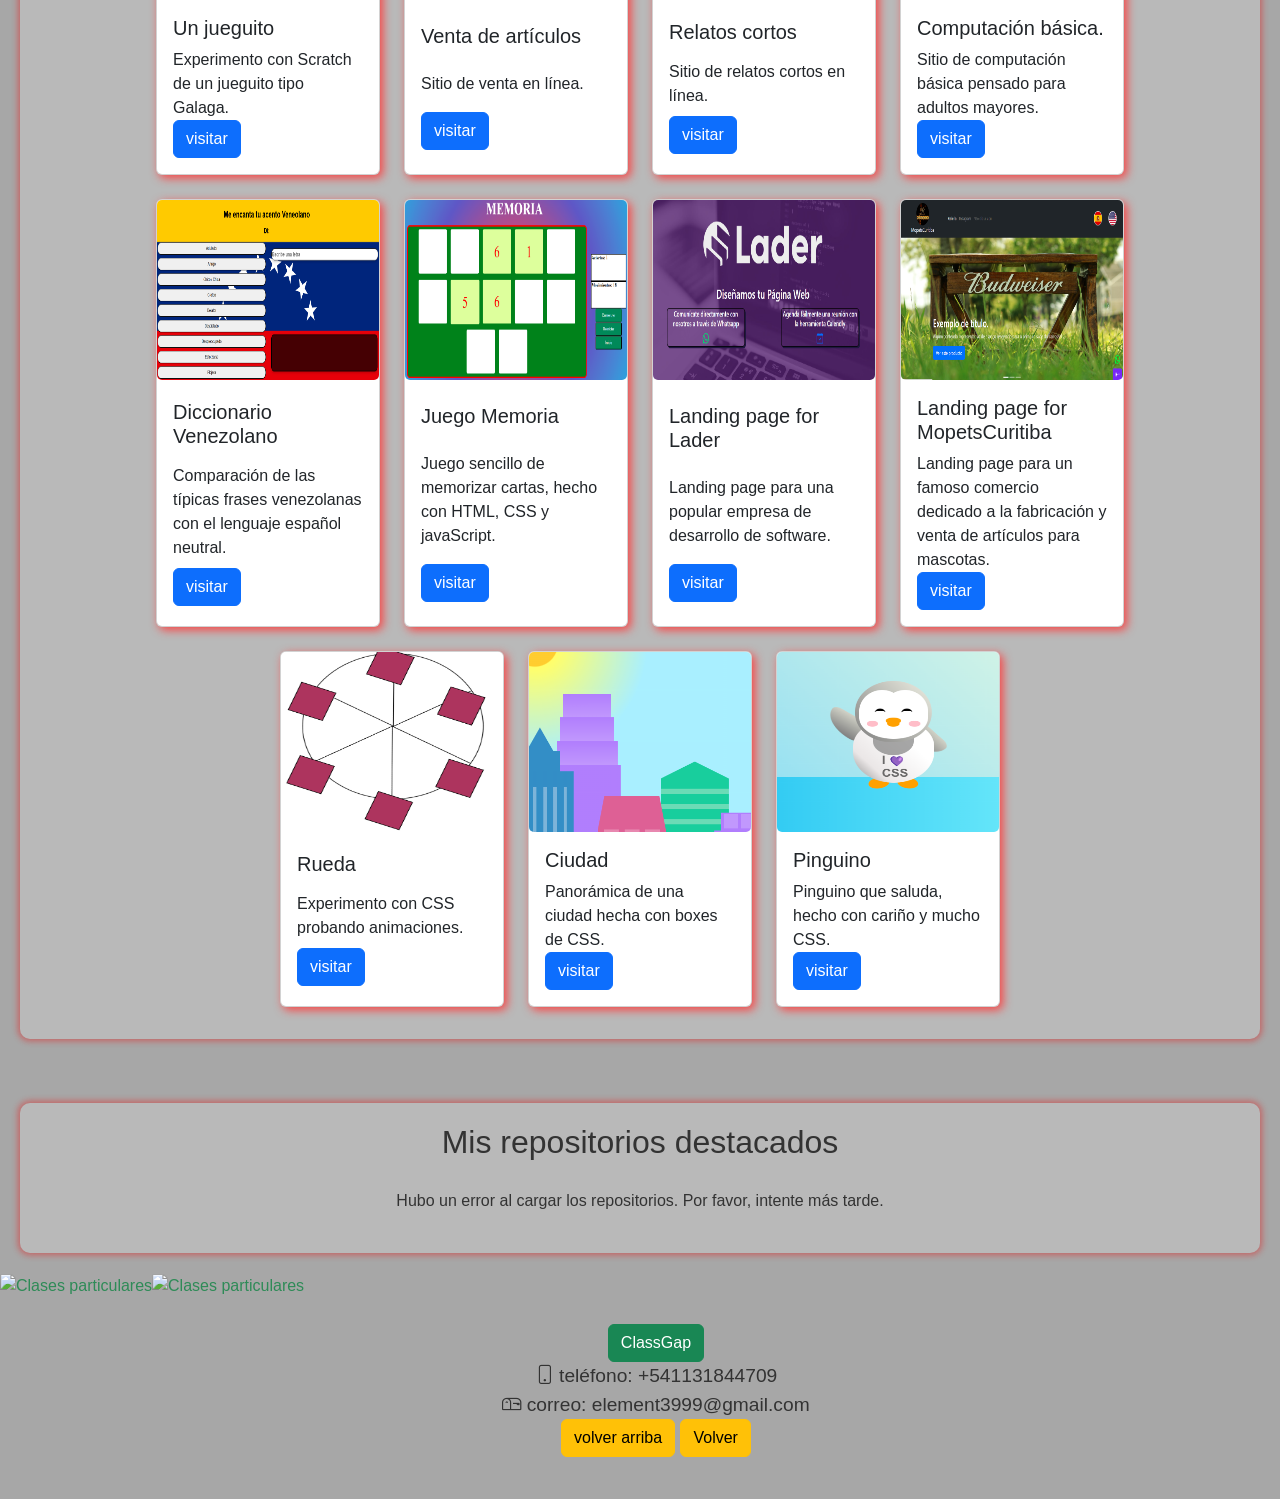
==== commit db1ce236: "actualización 15-12" ====
--- a/index.html
+++ b/index.html
@@ -241,6 +241,15 @@
             </div>
 
             <div class="card">
+              <img src="./img/appventas.png" alt="...">
+              <div class="card-body text-dark">
+                <h5 class="card-title text-dark">Venta de artículos</h5>
+                <p class="card-text">Sitio de venta en línea.</p>
+                <a href="https://appdeventas.netlify.app/" class="btn btn-primary" target="_blank">visitar</a>
+              </div>
+            </div>
+
+            <div class="card">
               <img src="./img/relatos_2.png" alt="...">
               <div class="card-body text-dark">
                 <h5 class="card-title text-dark">Relatos cortos</h5>
@@ -248,6 +257,7 @@
                 <a href="https://kikeesponjastories.netlify.app/" class="btn btn-primary" target="_blank">visitar</a>
               </div>
             </div>
+
             <div class="card">
               <img src="./img/curso_grandes.png" alt="...">
               <div class="card-body text-dark">
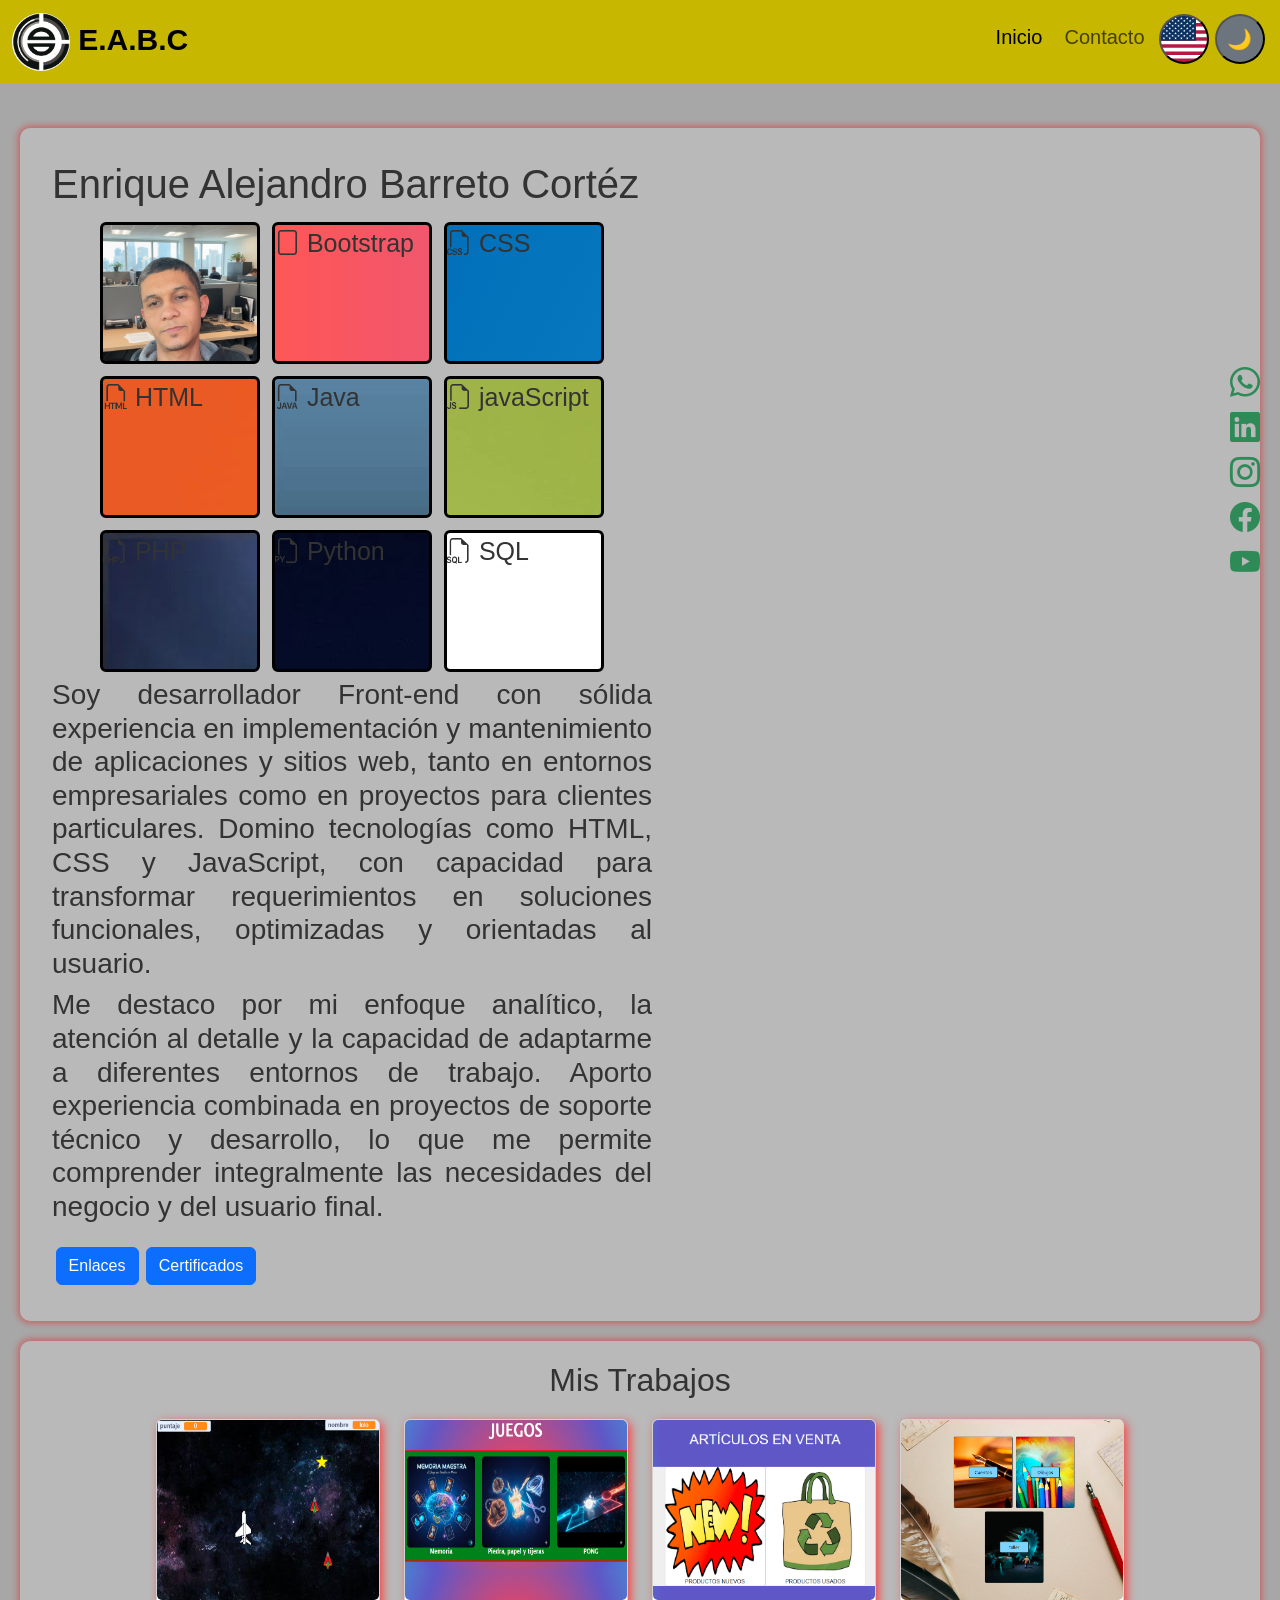
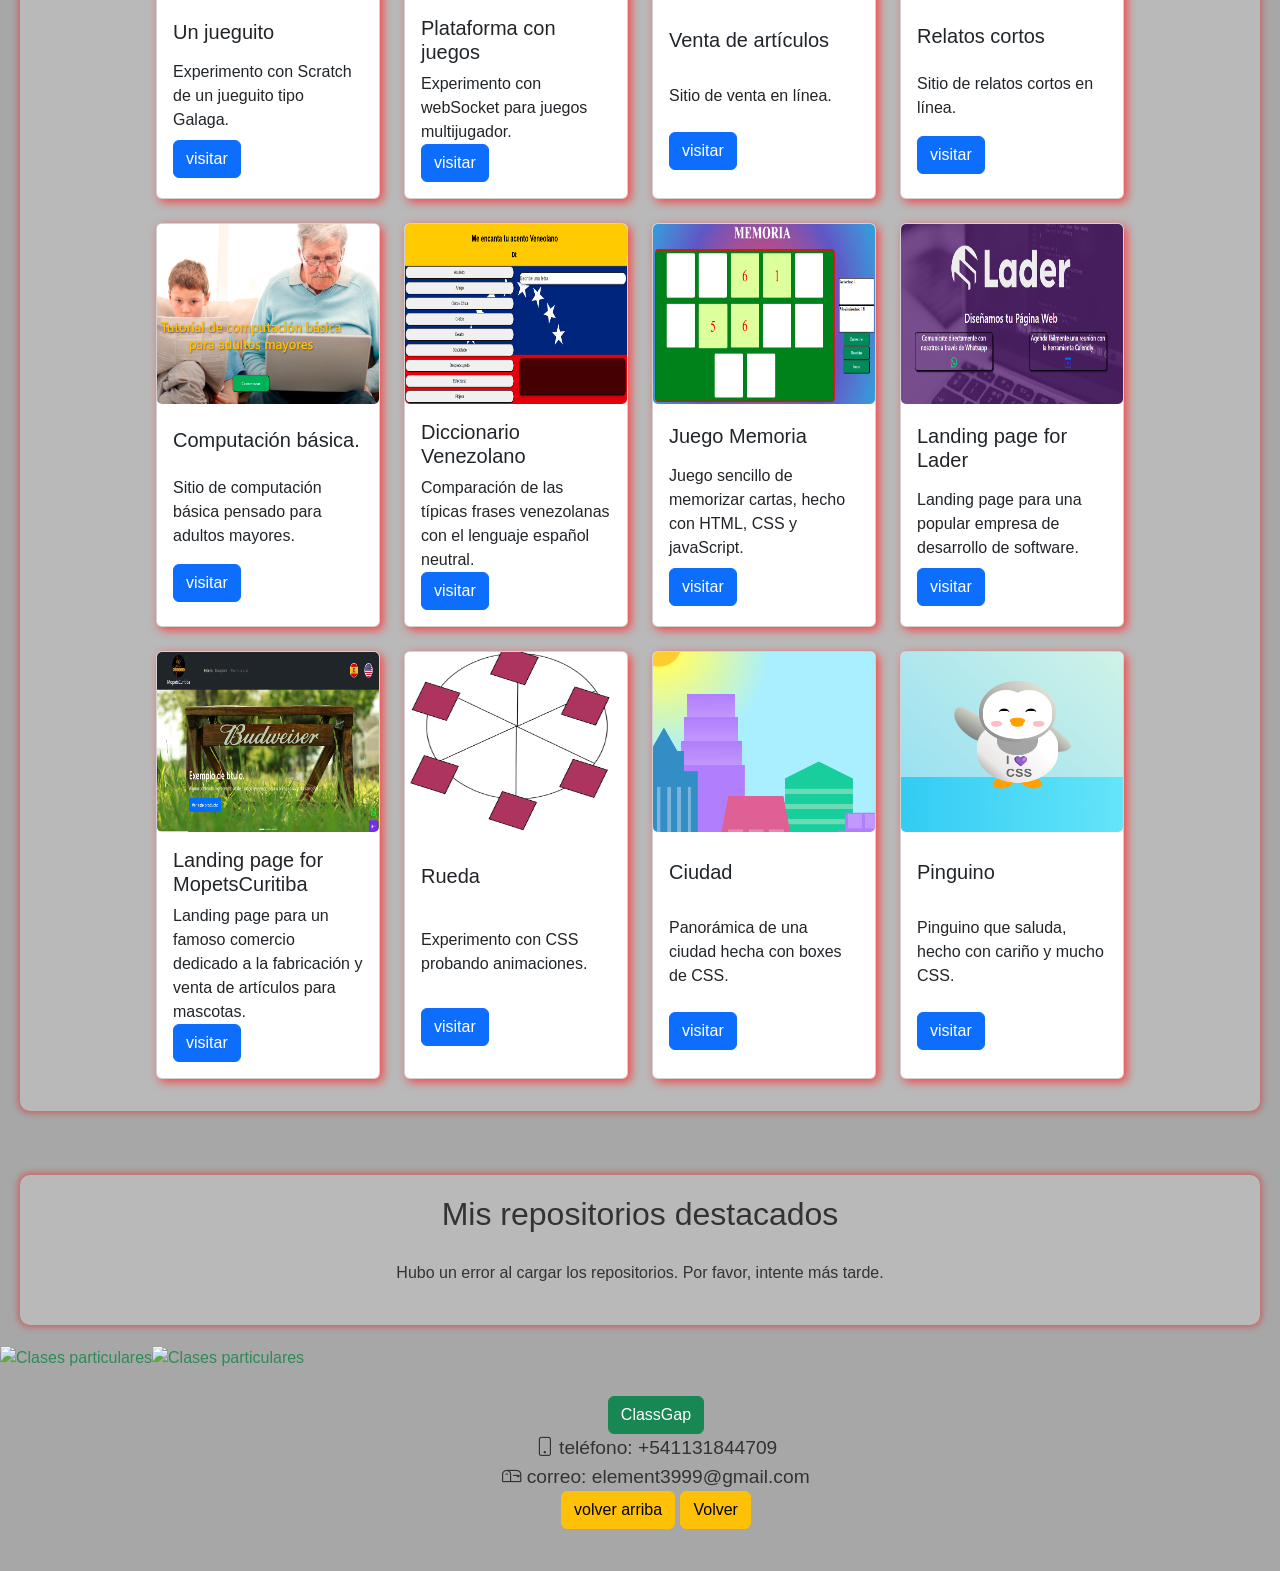
==== commit 45d7f935: "actualización 19-12" ====
--- a/index.html
+++ b/index.html
@@ -239,7 +239,14 @@
                 <a href="./html/des/index.html" class="btn btn-primary" target="_blank">visitar</a>
               </div>
             </div>
-
+            <div class="card">
+              <img src="./img/juegos_varios.png" alt="...">
+              <div class="card-body text-dark">
+                <h5 class="card-title text-dark">Plataforma con juegos</h5>
+                <p class="card-text">Experimento con webSocket para juegos multijugador.</p>
+                <a href="https://juegos-l9bi.onrender.com/" class="btn btn-primary" target="_blank">visitar</a>
+              </div>
+            </div>
             <div class="card">
               <img src="./img/appventas.png" alt="...">
               <div class="card-body text-dark">
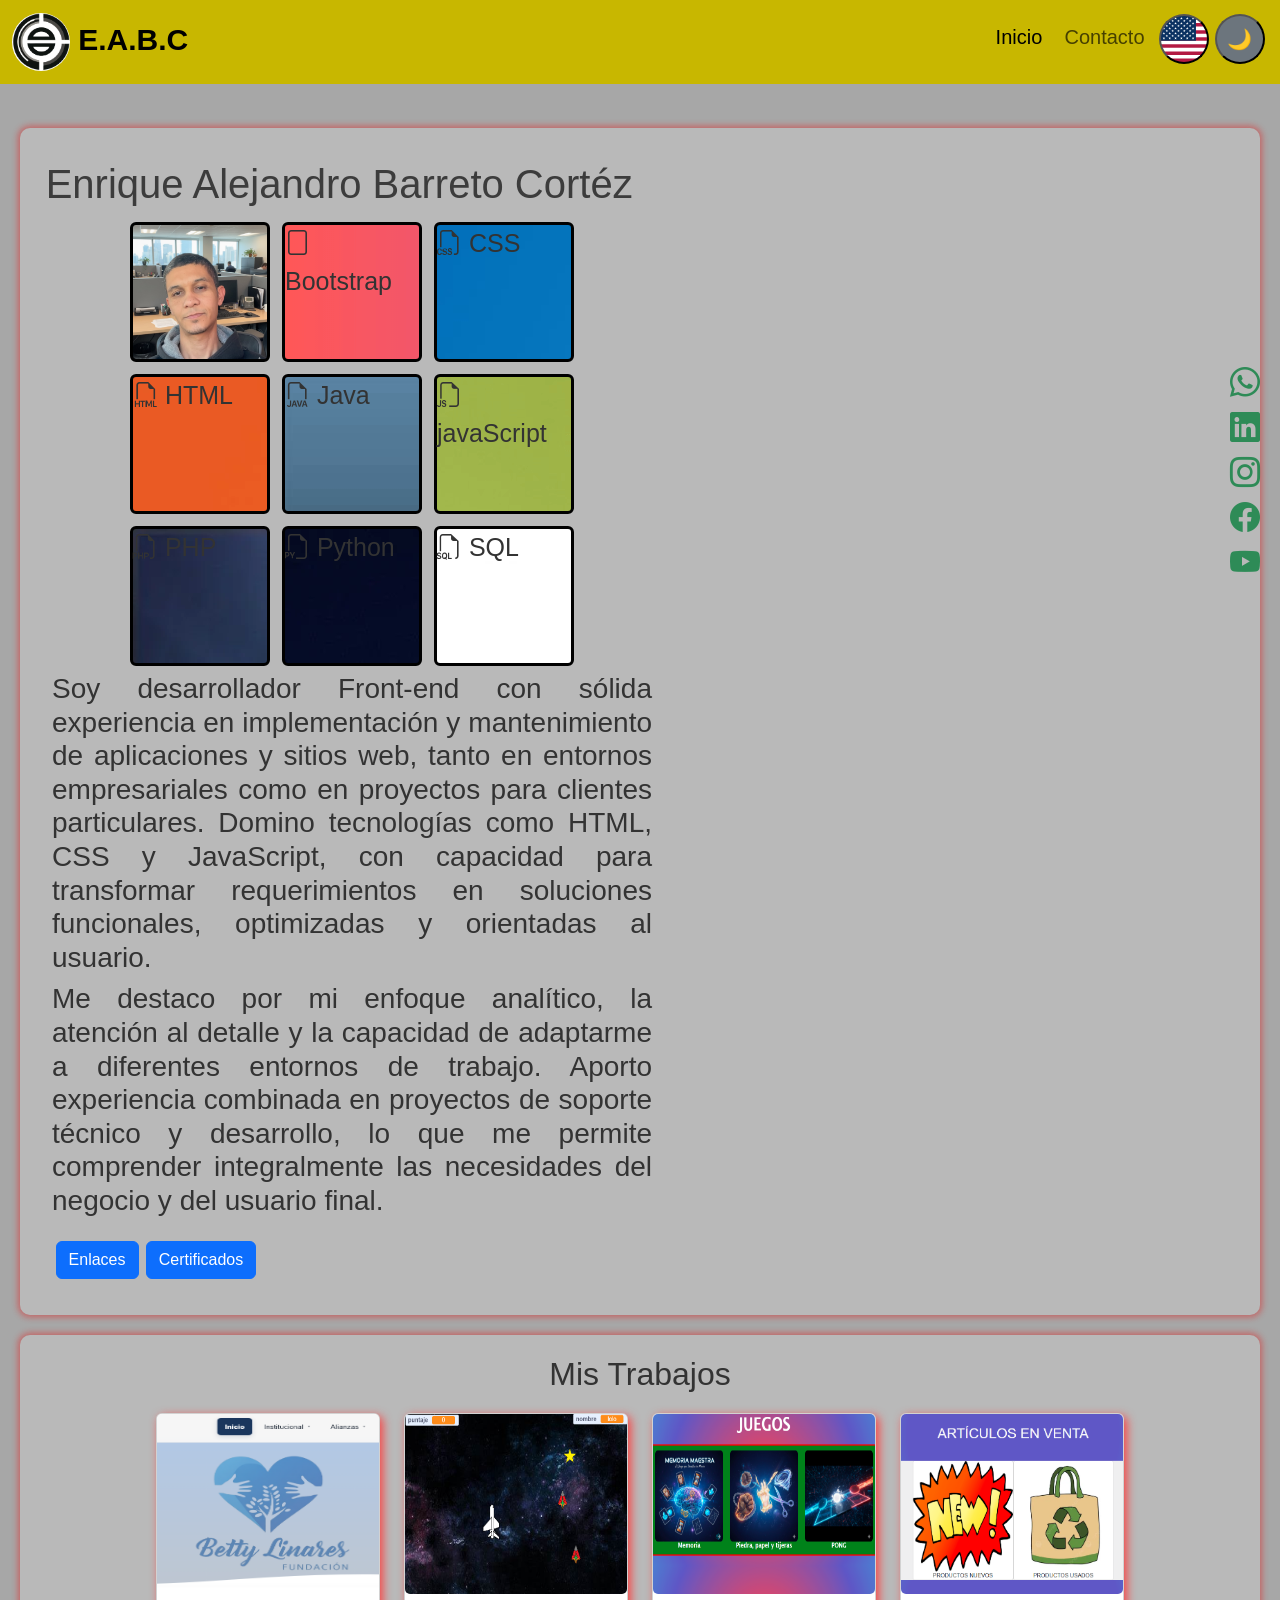
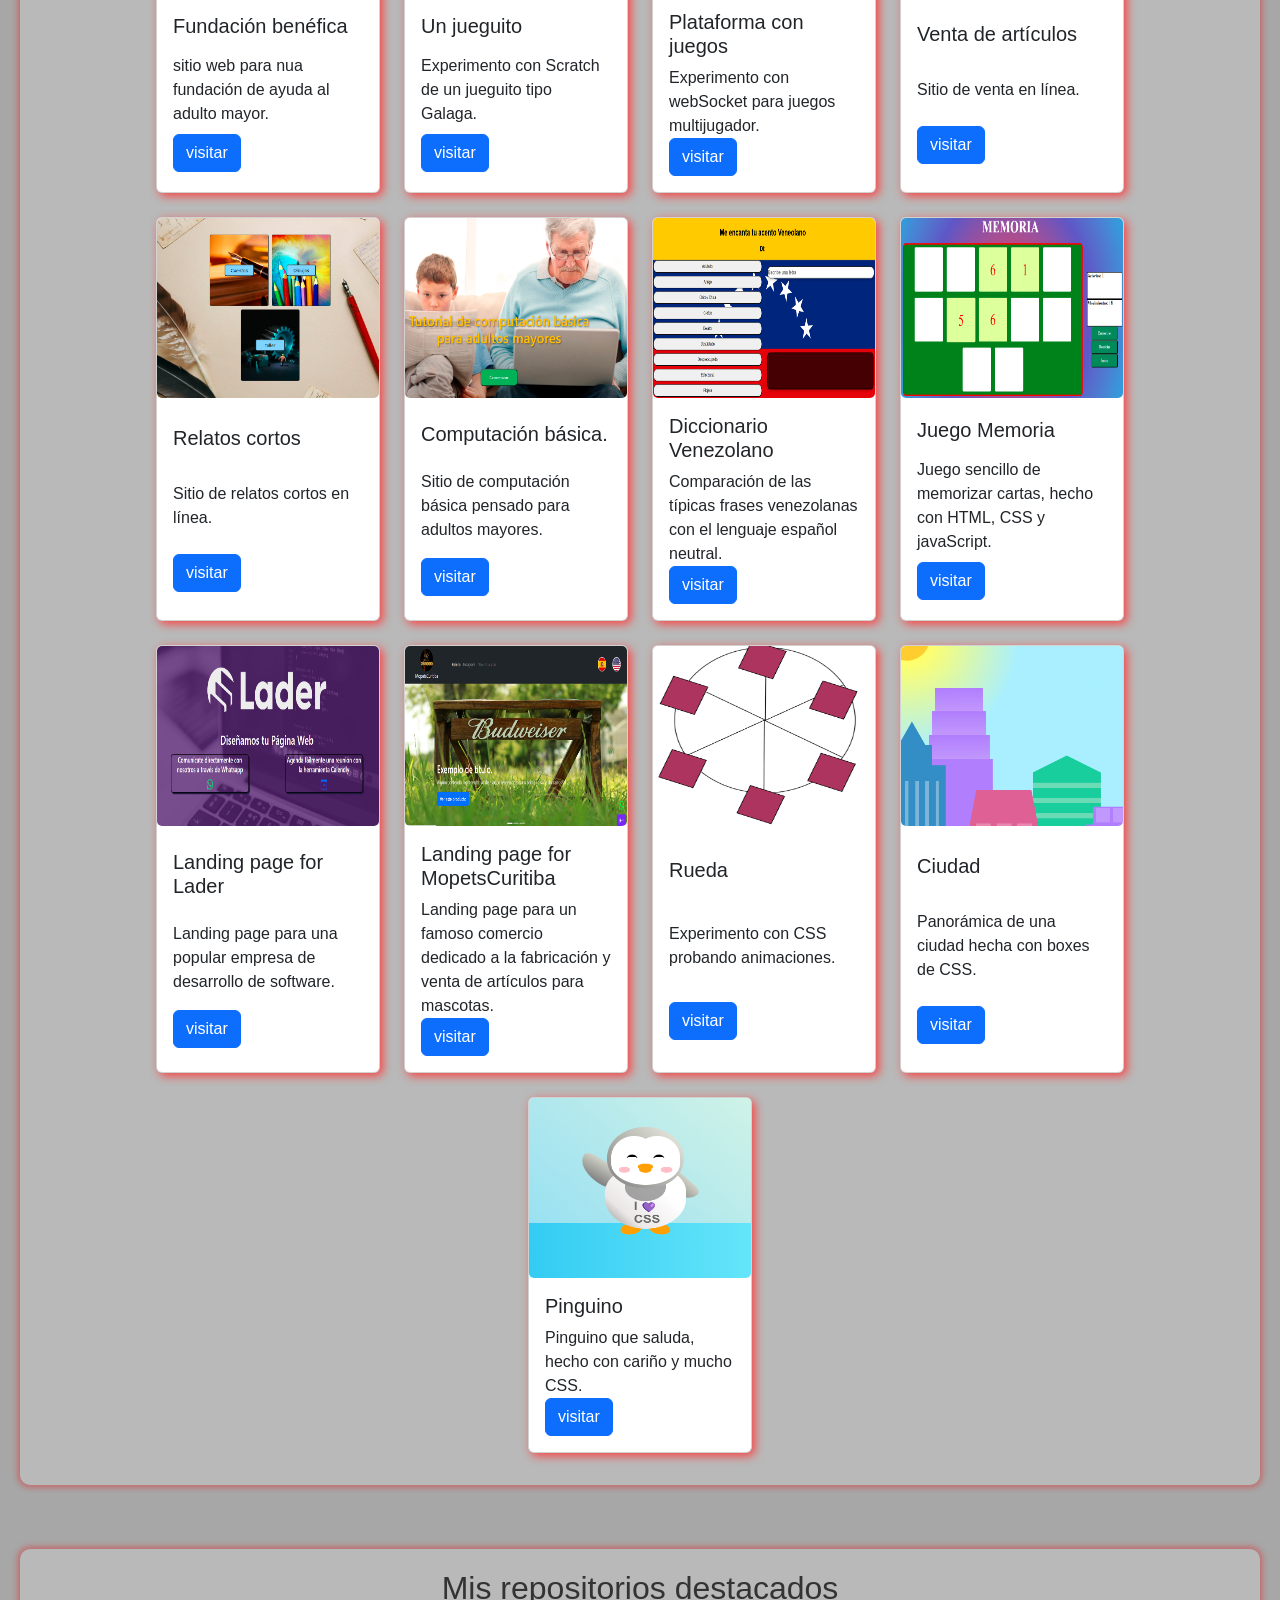
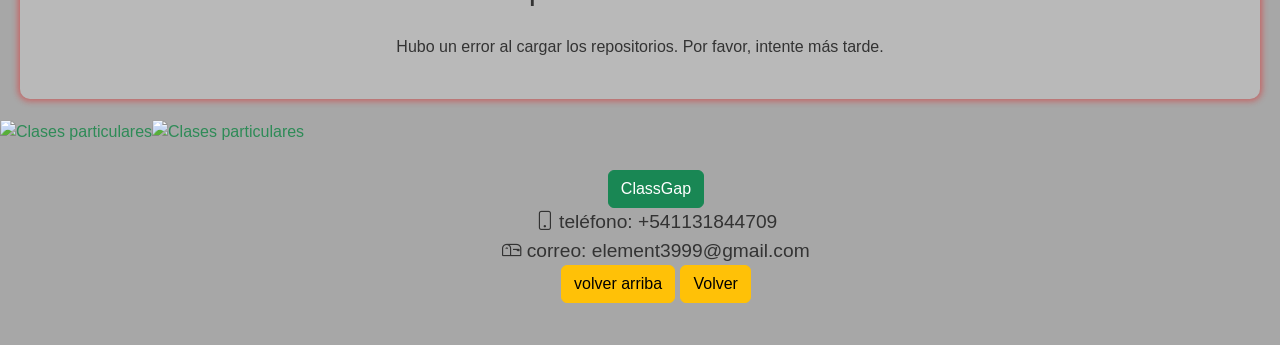
==== commit 16557008: "actualización 20-03" ====
--- a/index.html
+++ b/index.html
@@ -232,6 +232,14 @@
         <h2 class="text-center">Mis Trabajos</h2>
         <div class="card-container">
             <div class="card">
+              <img src="./img/blfund.png" alt="...">
+              <div class="card-body text-dark">
+                <h5 class="card-title text-dark">Fundación benéfica</h5>
+                <p class="card-text">sitio web para nua fundación de ayuda al adulto mayor.</p>
+                <a href="./html/des/index.html" class="btn btn-primary" target="_blank">visitar</a>
+              </div>
+            </div>
+            <div class="card">
               <img src="./img/jueguito.png" alt="...">
               <div class="card-body text-dark">
                 <h5 class="card-title text-dark">Un jueguito</h5>
--- a/css/estilos.css
+++ b/css/estilos.css
@@ -204,8 +204,8 @@
 }
 .tecnologias > div{
     border: solid black 3px; 
-    width: 160px;
-    height: 142px; 
+    width: 140px;
+    height: 140px; 
     /*background: #666; */
     border-radius: 6px;
     margin: 1%;
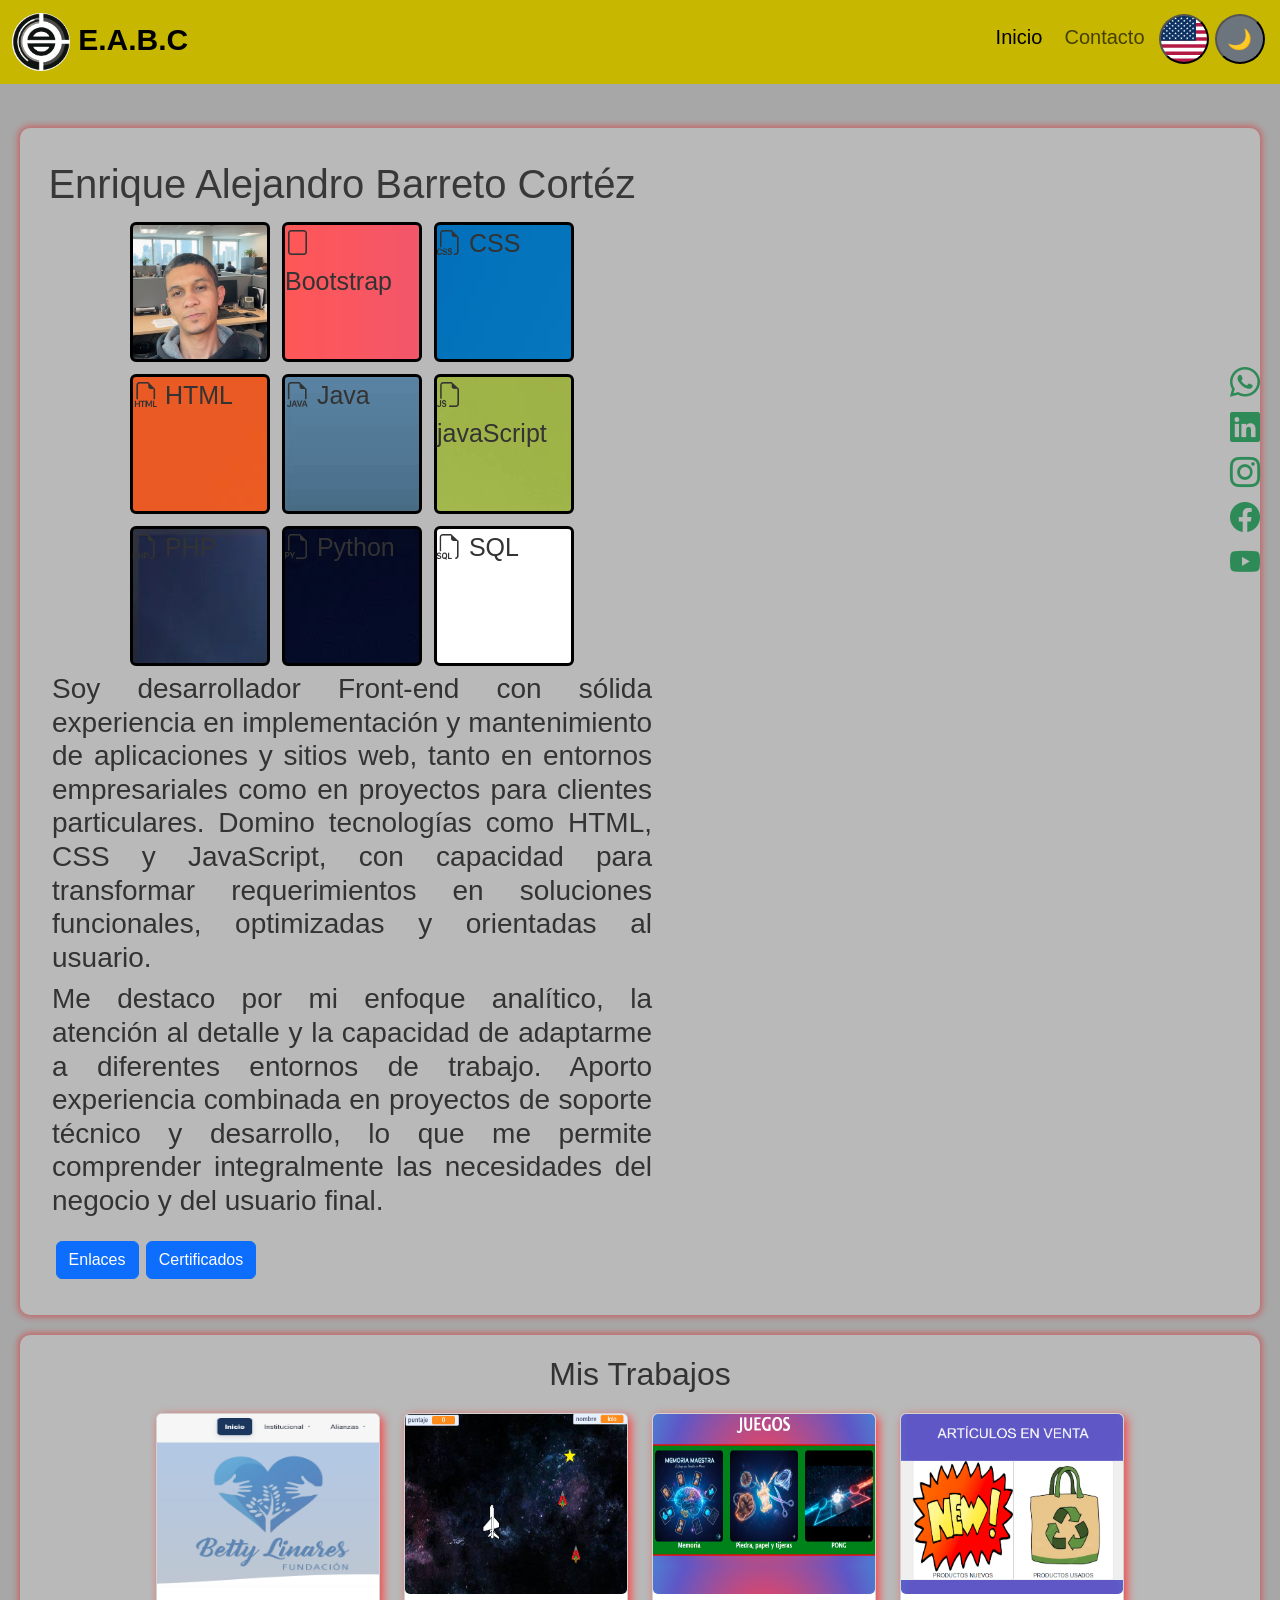
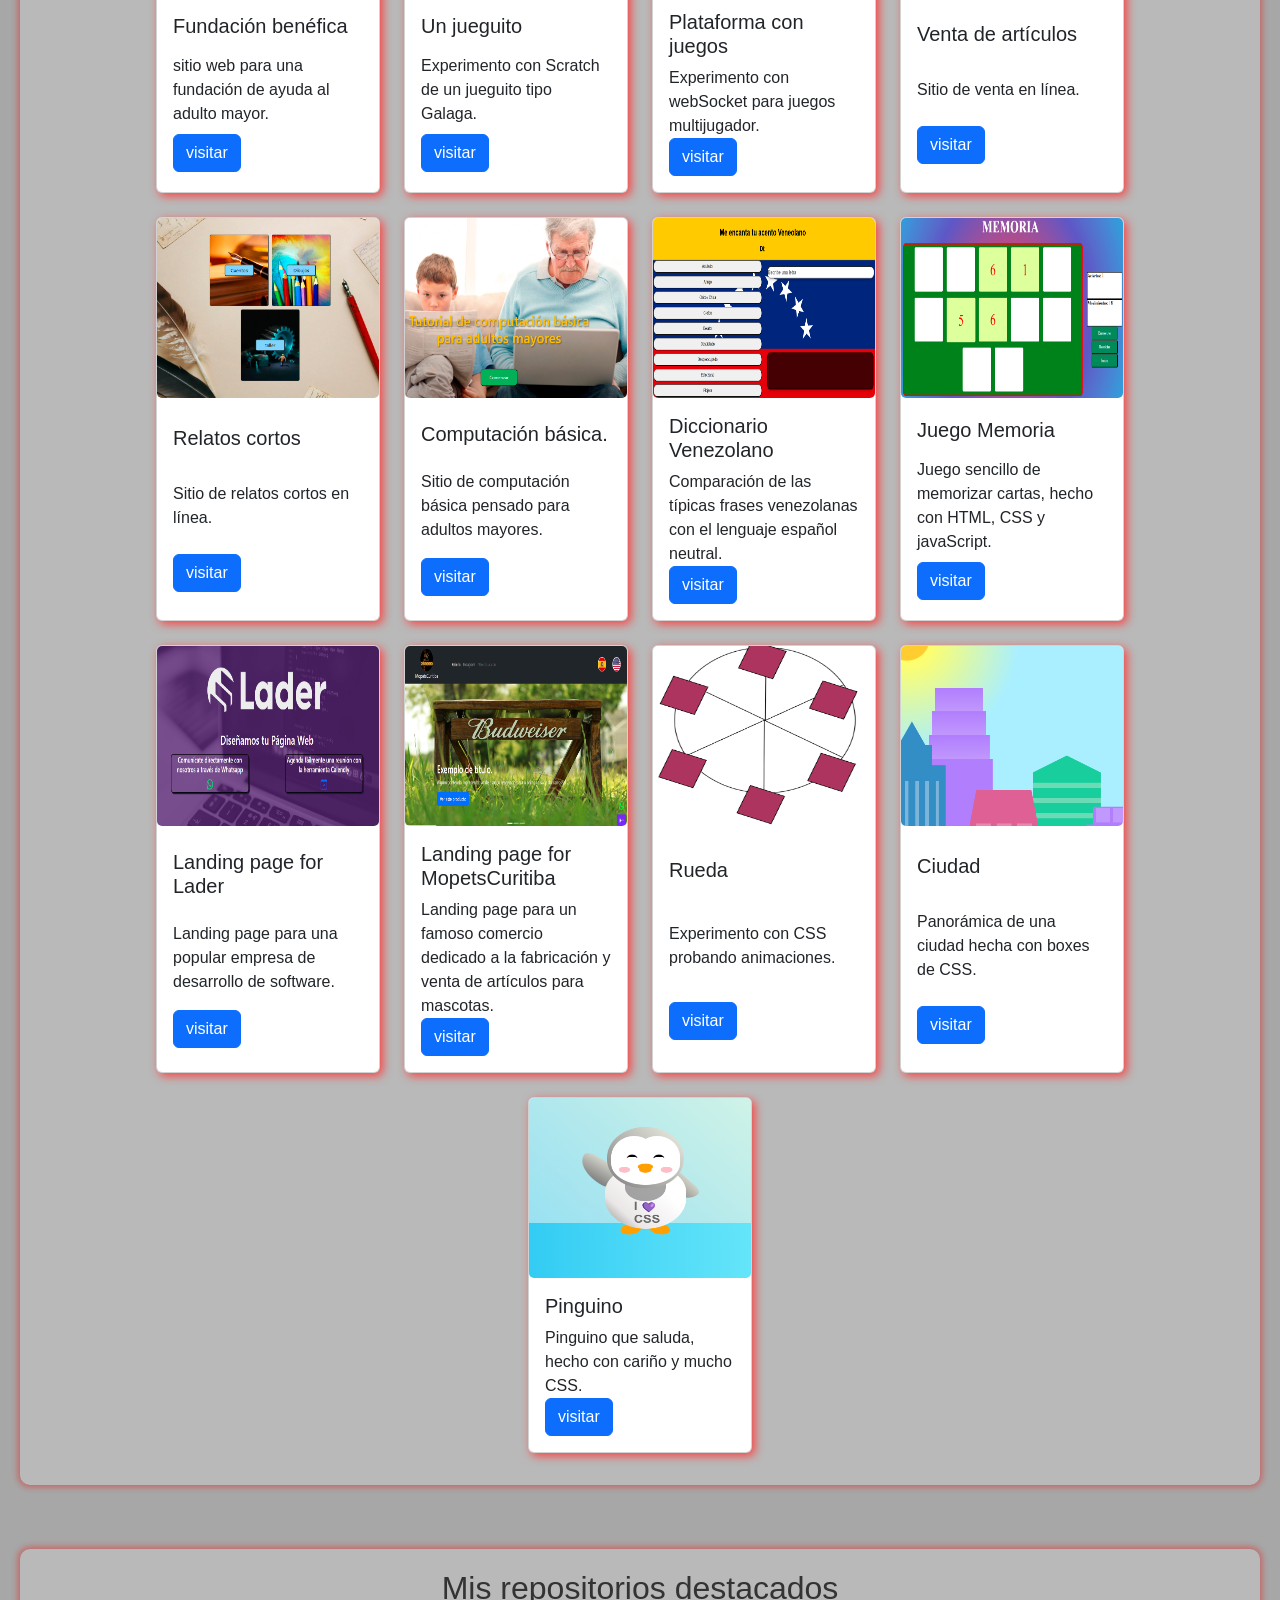
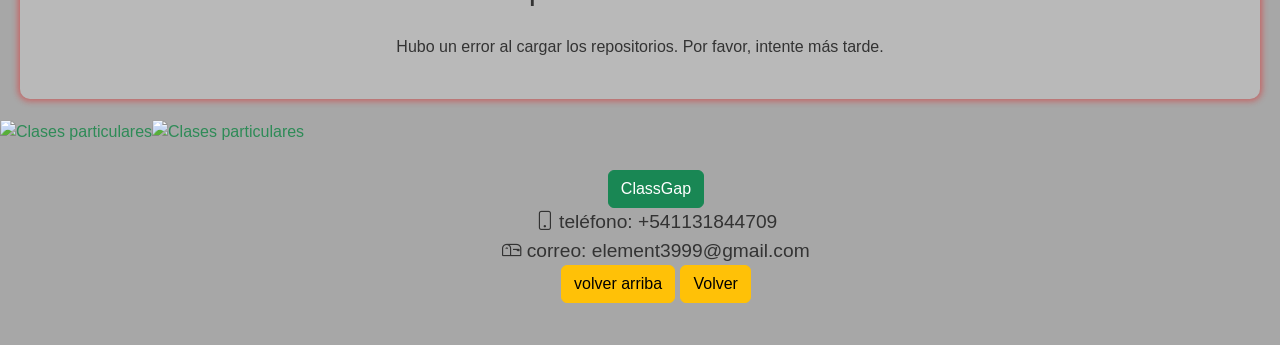
==== commit 5e5442c6: "actualizacion 15-04-2026" ====
--- a/index.html
+++ b/index.html
@@ -235,7 +235,7 @@
               <img src="./img/blfund.png" alt="...">
               <div class="card-body text-dark">
                 <h5 class="card-title text-dark">Fundación benéfica</h5>
-                <p class="card-text">sitio web para nua fundación de ayuda al adulto mayor.</p>
+                <p class="card-text">sitio web para una fundación de ayuda al adulto mayor.</p>
                 <a href="./html/des/index.html" class="btn btn-primary" target="_blank">visitar</a>
               </div>
             </div>
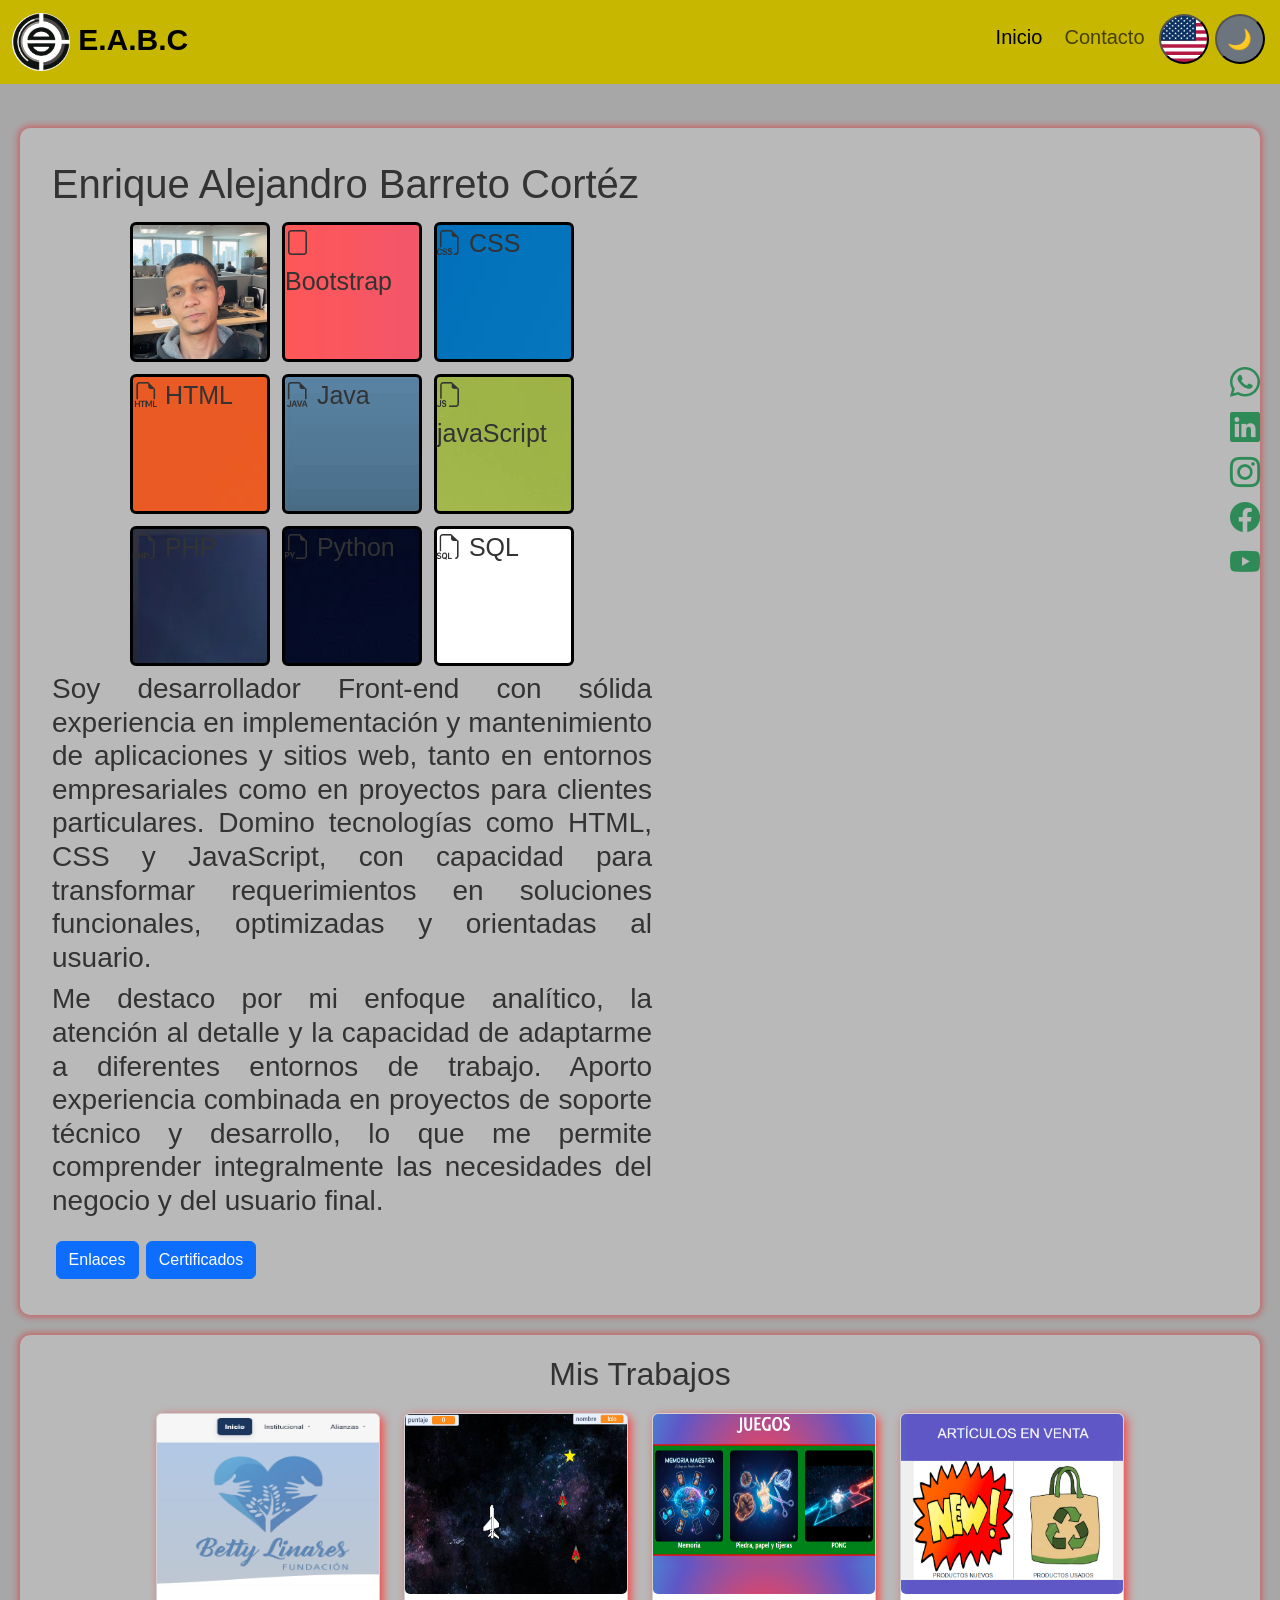
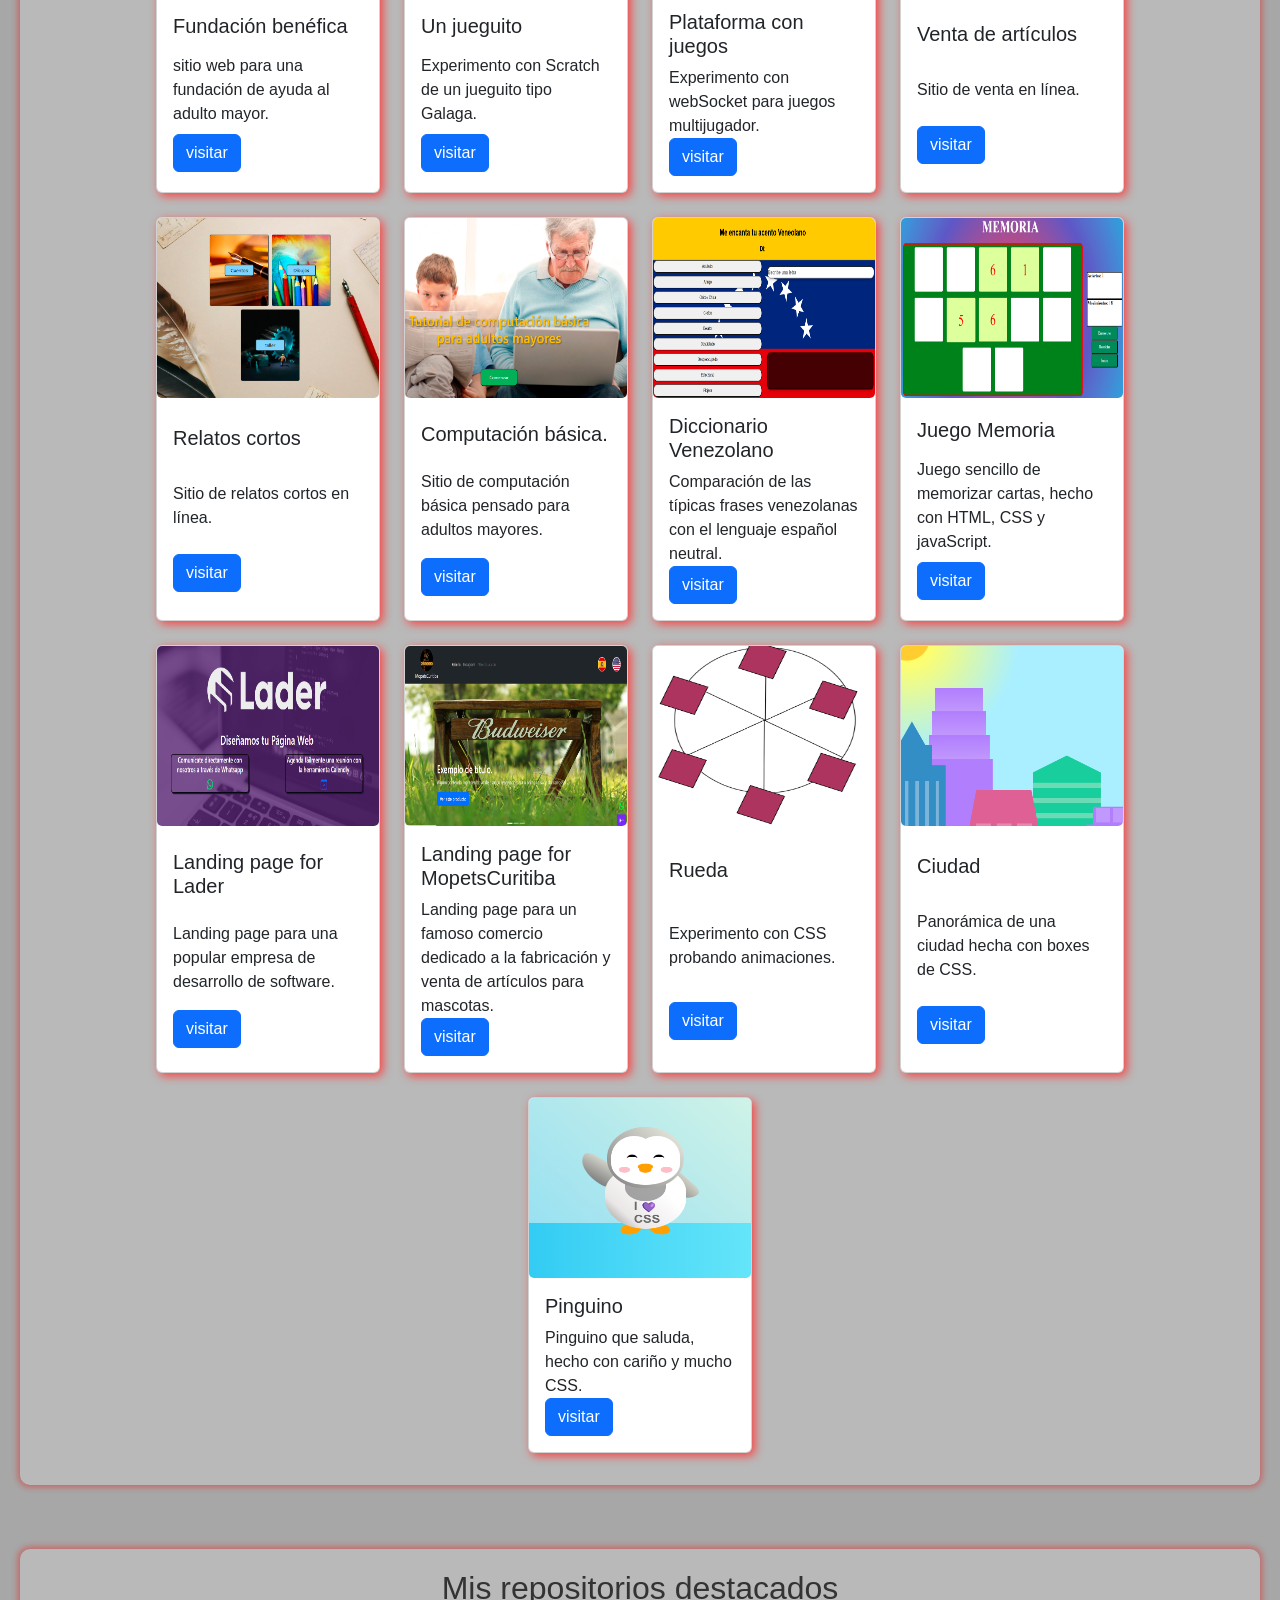
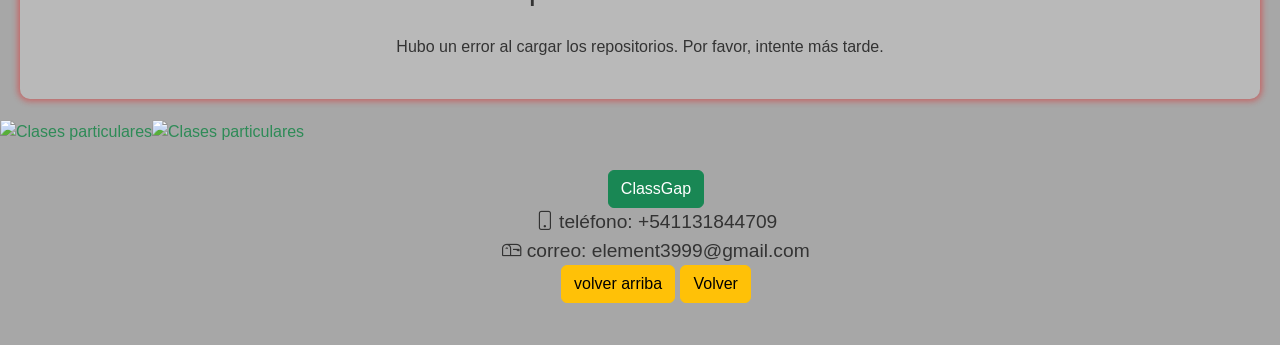
==== commit 4c78e9bd: "actualizacion 15-08-2026" ====
--- a/index.html
+++ b/index.html
@@ -236,7 +236,7 @@
               <div class="card-body text-dark">
                 <h5 class="card-title text-dark">Fundación benéfica</h5>
                 <p class="card-text">sitio web para una fundación de ayuda al adulto mayor.</p>
-                <a href="./html/des/index.html" class="btn btn-primary" target="_blank">visitar</a>
+                <a href="https://bettylinaresfundacion.org/" class="btn btn-primary" target="_blank">visitar</a>
               </div>
             </div>
             <div class="card">
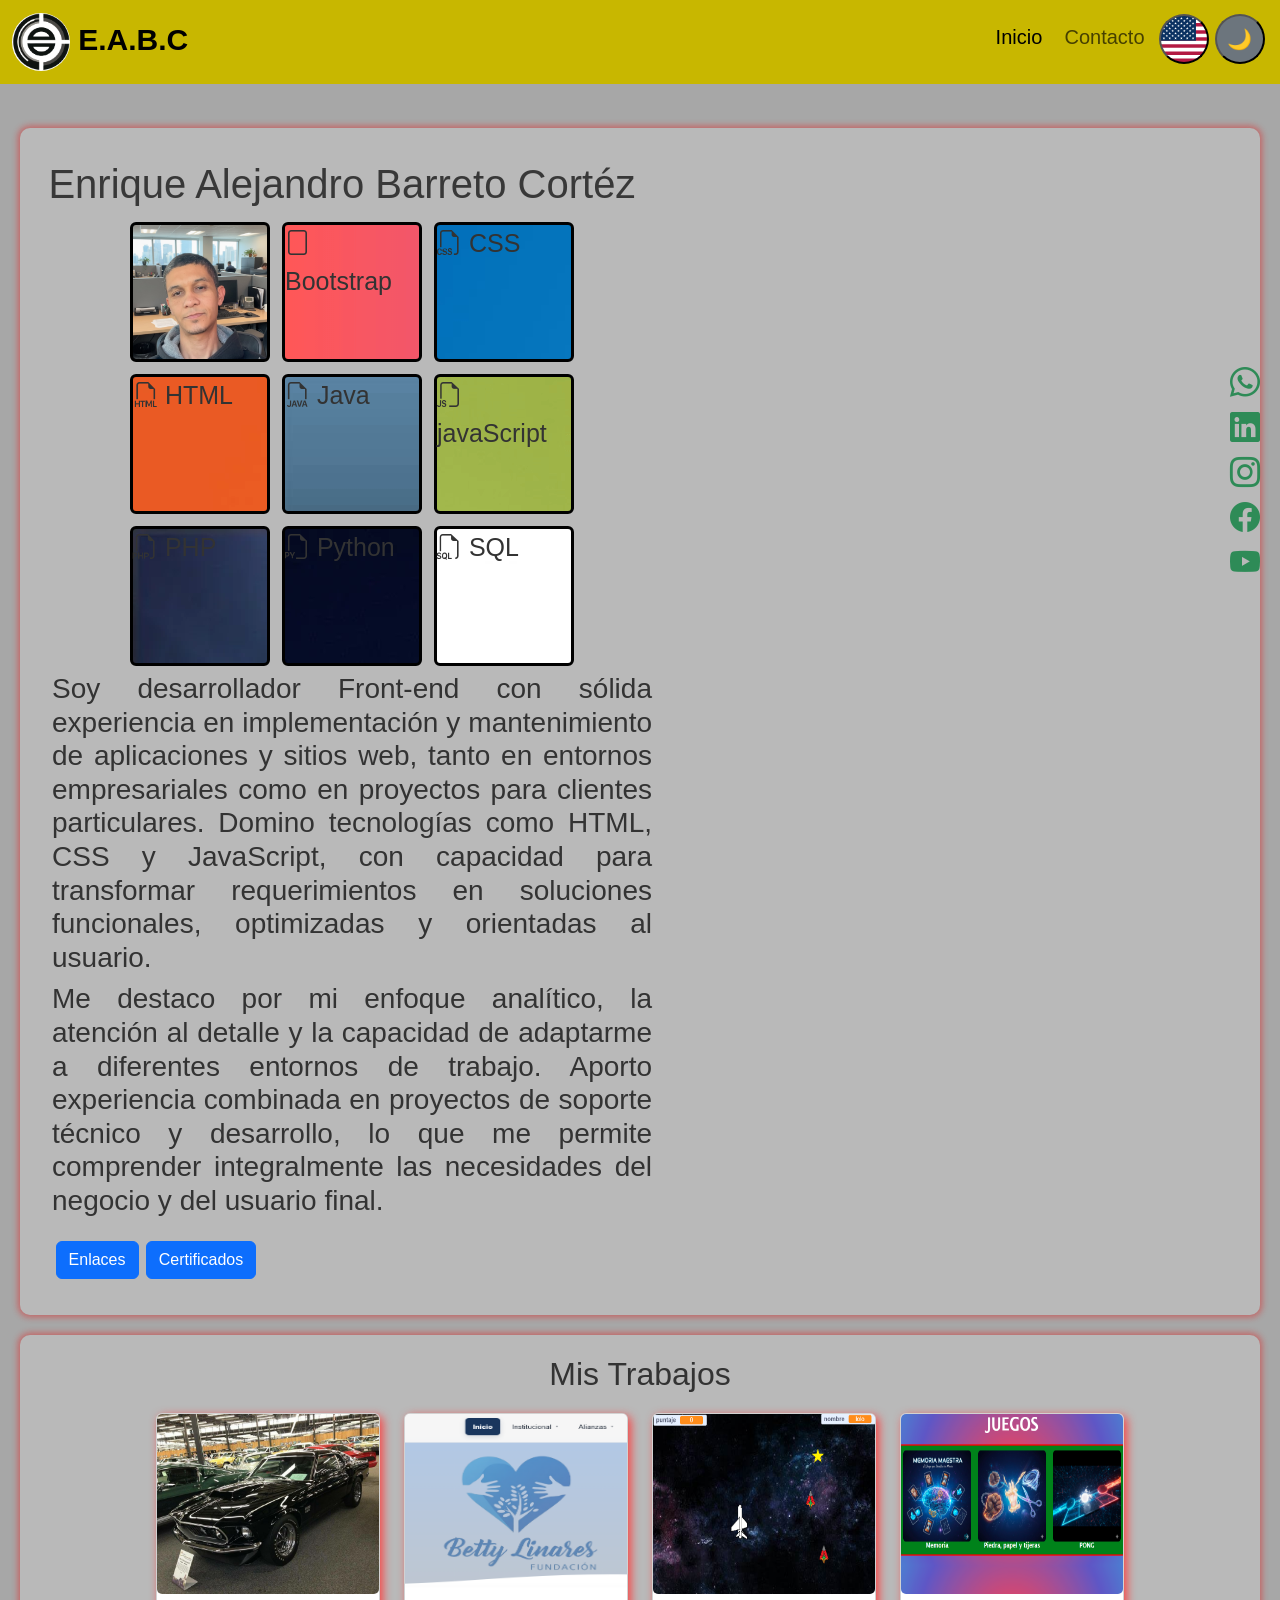
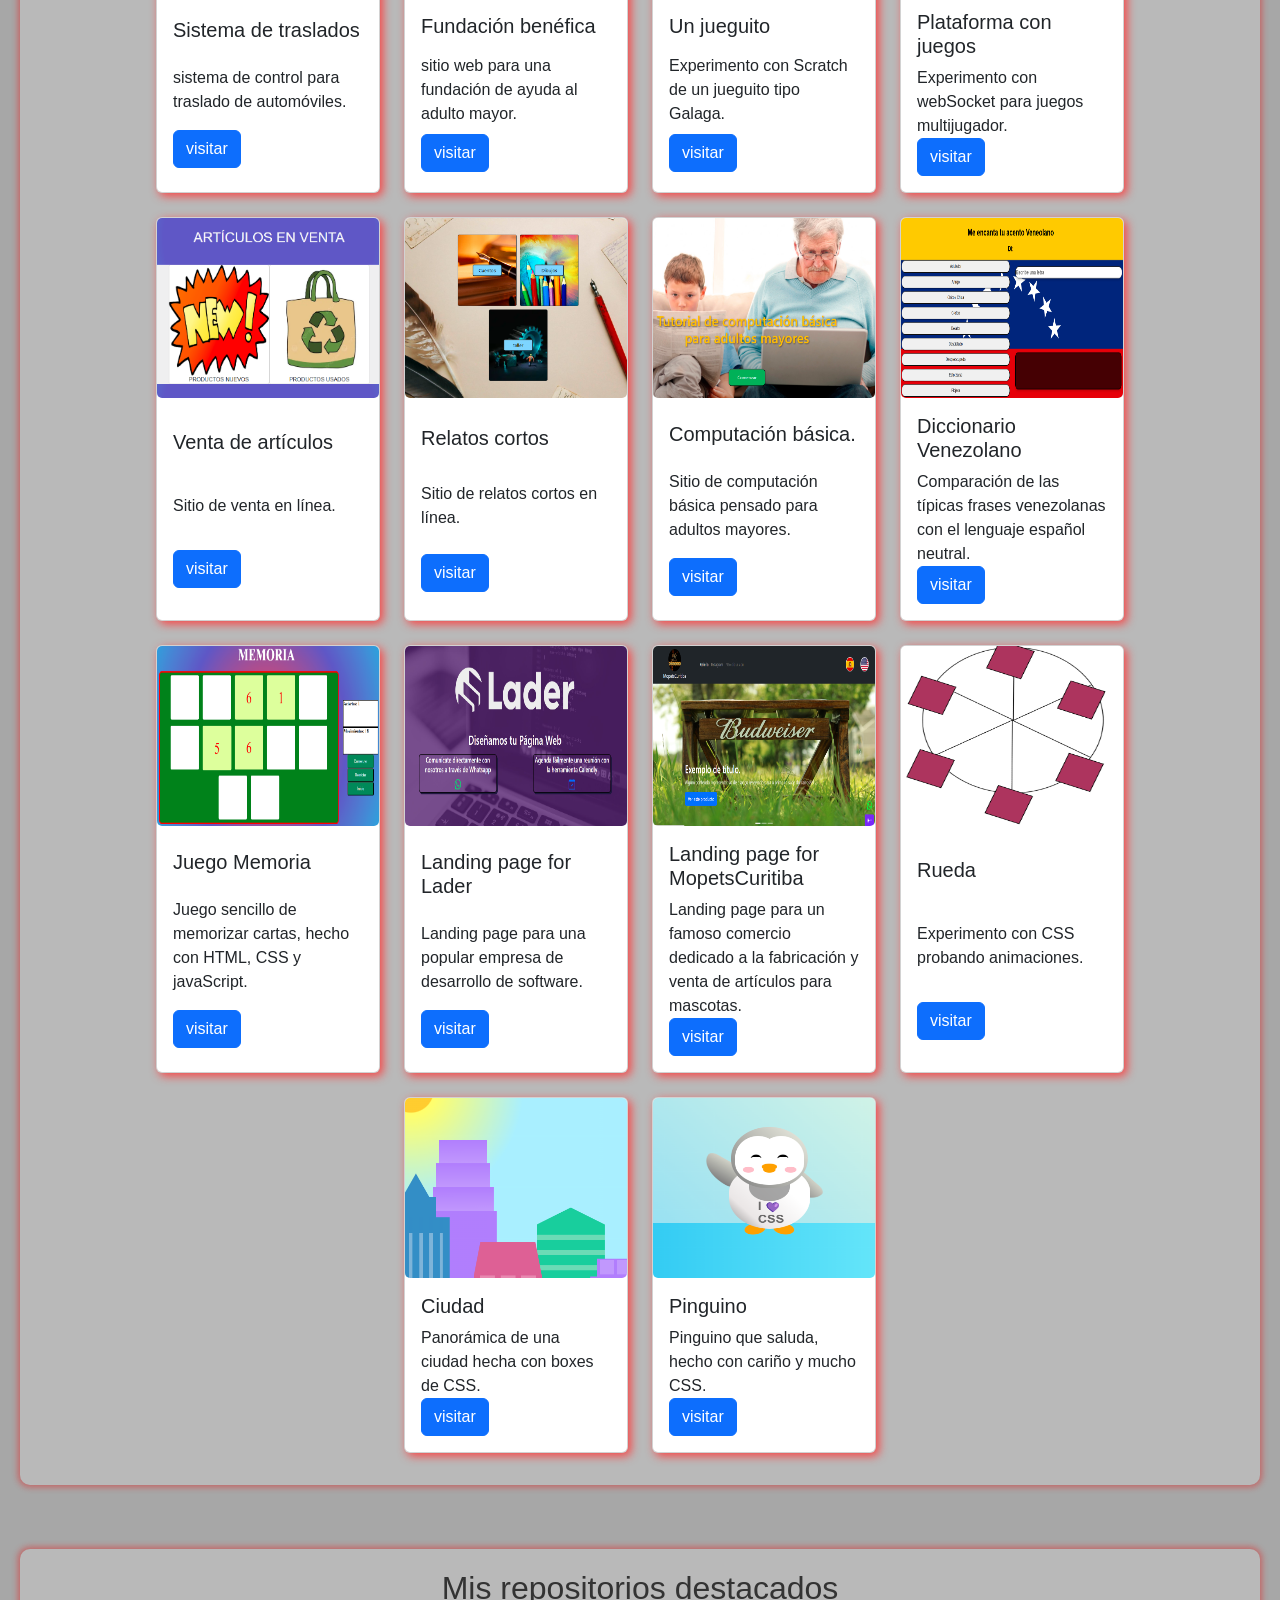
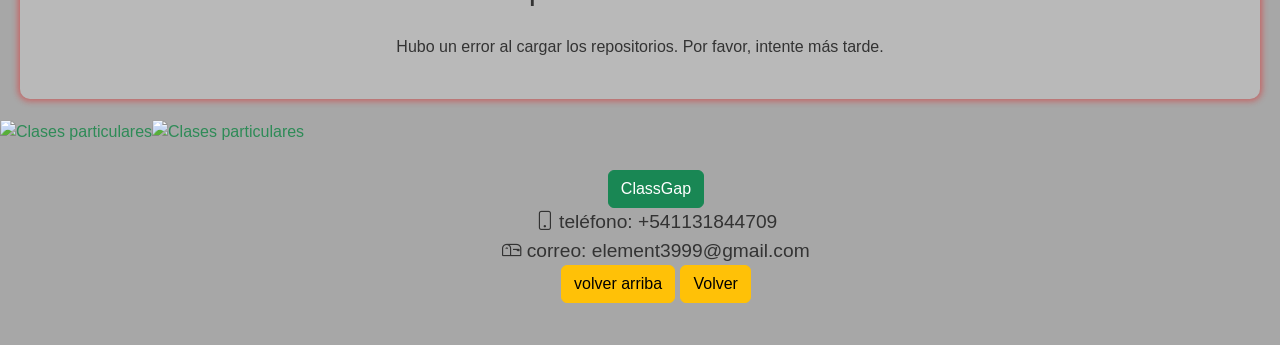
==== commit 0ffedbee: "actualización 26-09-2026" ====
--- a/index.html
+++ b/index.html
@@ -232,6 +232,14 @@
         <h2 class="text-center">Mis Trabajos</h2>
         <div class="card-container">
             <div class="card">
+              <img src="./img/carro.jpg" alt="...">
+              <div class="card-body text-dark">
+                <h5 class="card-title text-dark">Sistema de traslados</h5>
+                <p class="card-text">sistema de control para traslado de automóviles.</p>
+                <a href="https://trasladoscontrol.netlify.app" class="btn btn-primary" target="_blank">visitar</a>
+              </div>
+            </div>
+            <div class="card">
               <img src="./img/blfund.png" alt="...">
               <div class="card-body text-dark">
                 <h5 class="card-title text-dark">Fundación benéfica</h5>
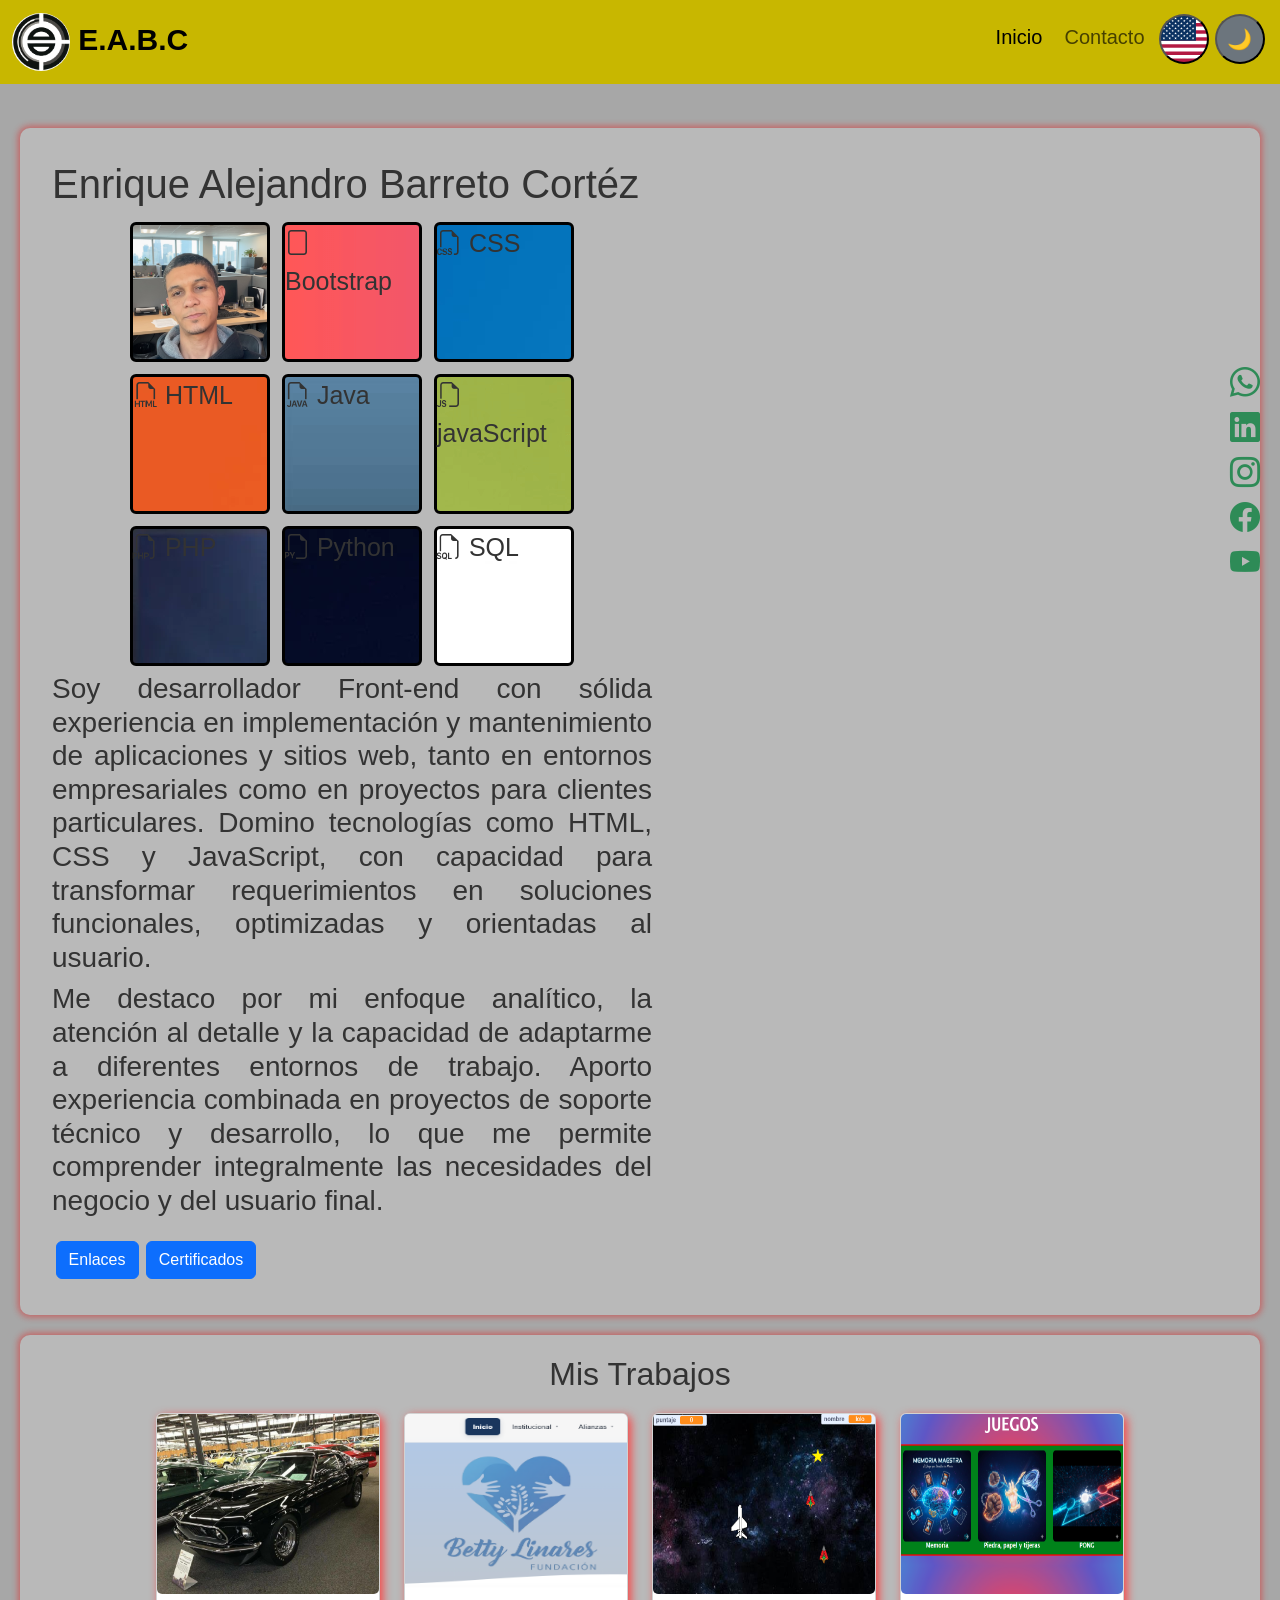
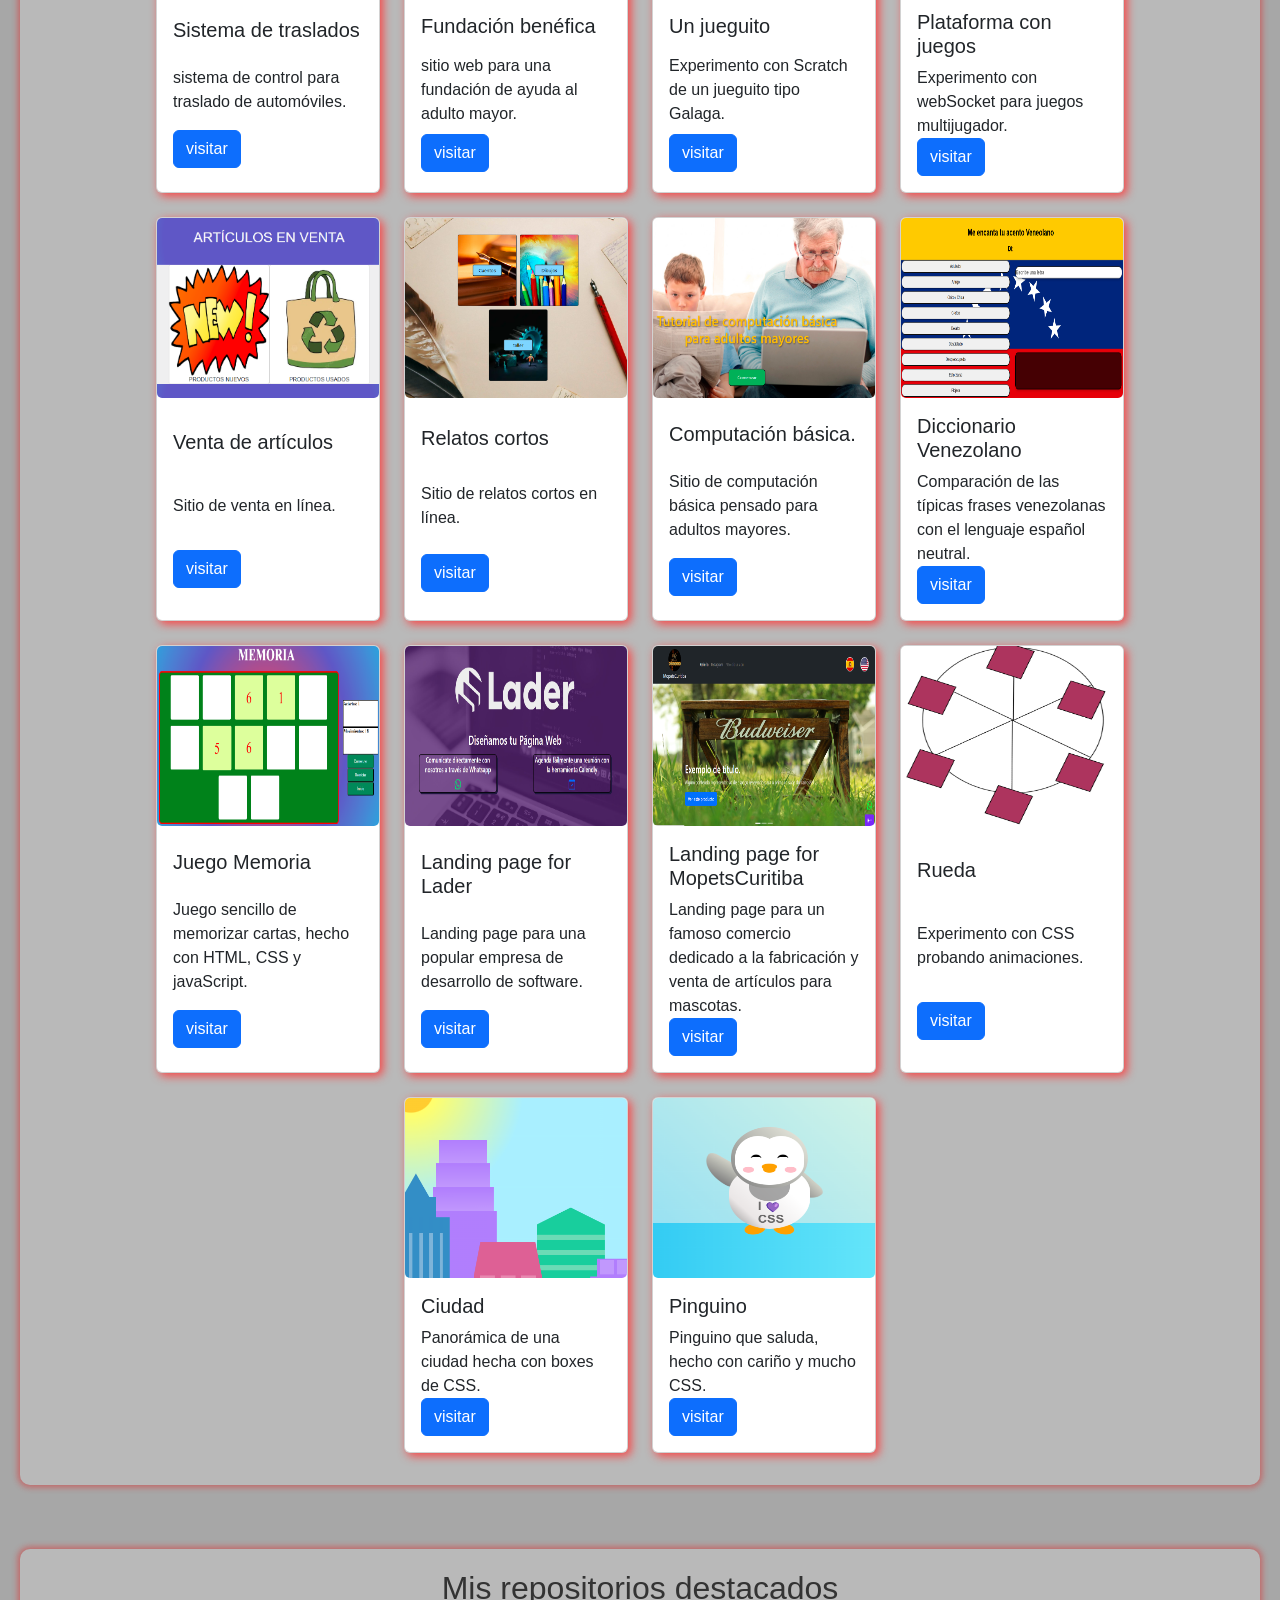
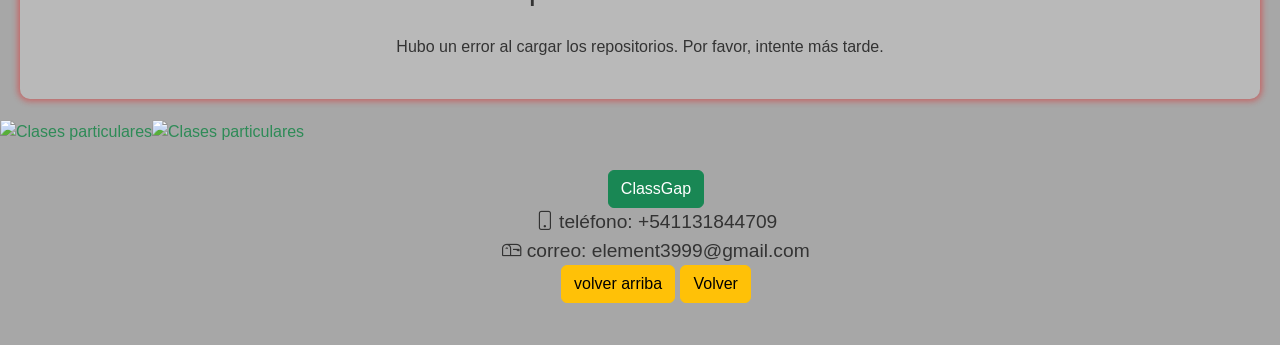
==== commit 85bb502b: "actualización 28-10-2026" ====
--- a/index.html
+++ b/index.html
@@ -165,6 +165,7 @@
             <div class="collapse collapse-horizontal" id="collapseWidthExample">
               <div class="card card-body text-dark enlaces">
                 <ul>
+                  <li><a href="./html/cv_completo.html">Mi resumen curricular</a></li>
                   <li><a href="./html/historia.html">Mi historia</a></li>
                   <li><a href="./html/estudios.html">Información académica</a></li>
                   <li><a href="./html/libros.html">Mis manuscritos</a></li>
